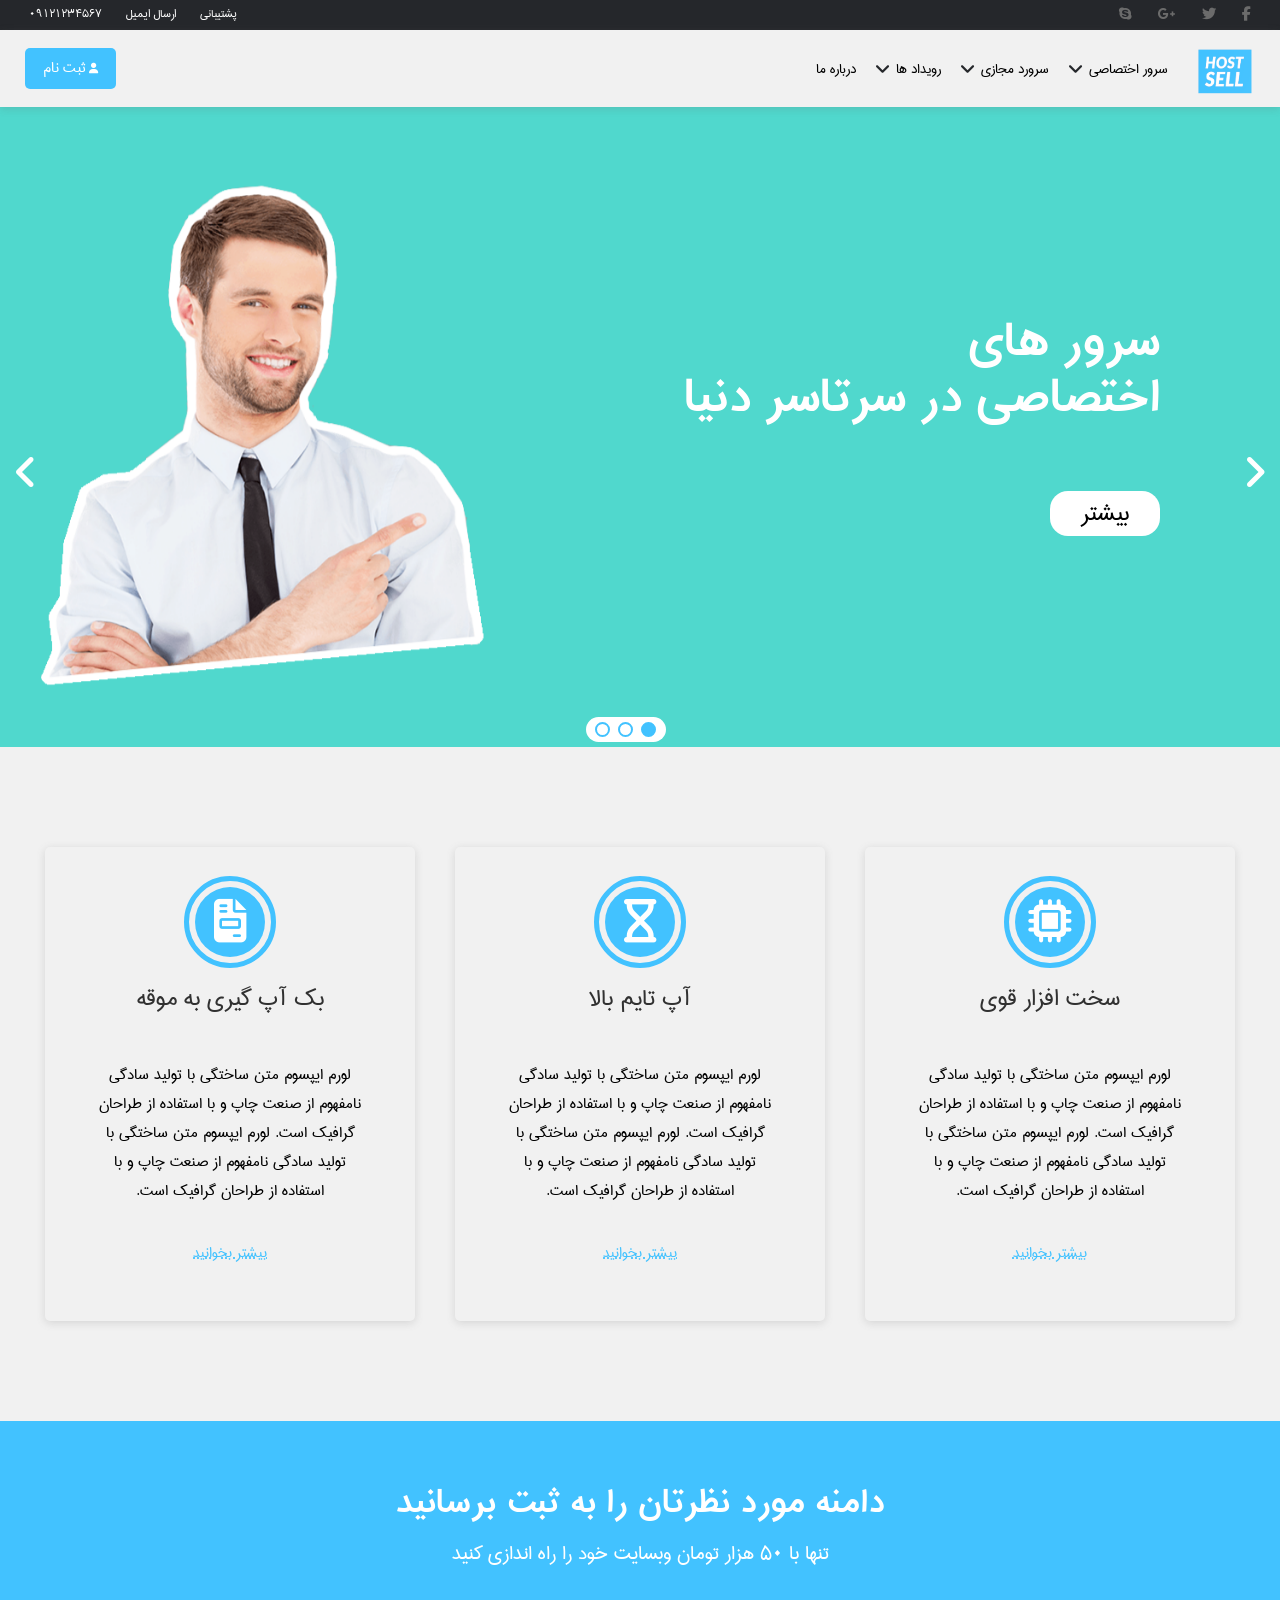
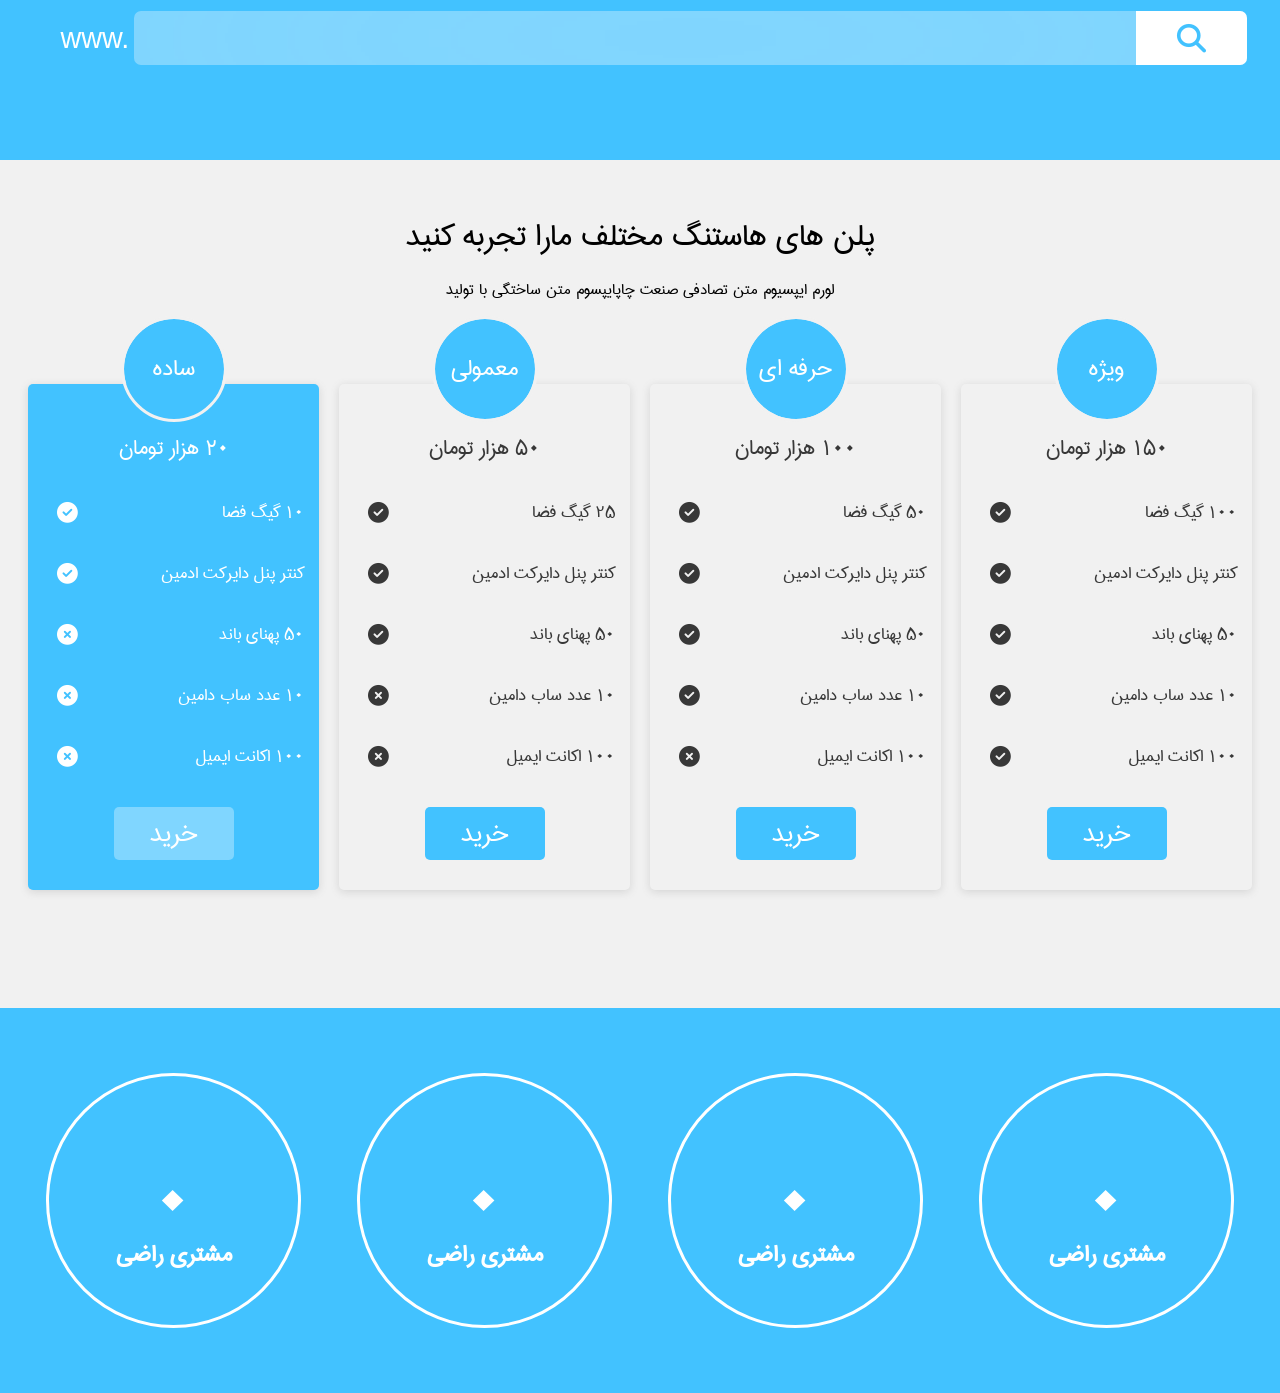
==== index.htm @ b718063c "circles" ====
<!DOCTYPE html>
<html lang="en">
  <head>
    <meta charset="UTF-8" />
    <meta http-equiv="X-UA-Compatible" content="IE=edge" />
    <meta name="viewport" content="width=device-width, initial-scale=1.0" />
    <title>Host sell</title>
    <link rel="stylesheet" href="styles/styles.css" />
    <link rel="stylesheet" href="styles/responsive.css" />
    <link
      rel="stylesheet"
      href="https://cdnjs.cloudflare.com/ajax/libs/font-awesome/6.1.1/css/all.min.css"
      integrity="sha512-KfkfwYDsLkIlwQp6LFnl8zNdLGxu9YAA1QvwINks4PhcElQSvqcyVLLD9aMhXd13uQjoXtEKNosOWaZqXgel0g=="
      crossorigin="anonymous"
      referrerpolicy="no-referrer"
    />
  </head>
  <body>
    <header class="container-fluid header-styles">
      <div
        class="container-fluid social-nav-container dis-flex justify-centered"
      >
        <div class="container social-content dis-flex">
          <ul class="social-media-content dis-flex">
            <li>
              <a class="social-icons" href="#"
                ><i class="fa-brands fa-facebook-f"></i
              ></a>
            </li>
            <li>
              <a class="social-icons" href="#"
                ><i class="fa-brands fa-twitter"></i
              ></a>
            </li>
            <li>
              <a class="social-icons" href="#"
                ><i class="fa-brands fa-google-plus-g"></i
              ></a>
            </li>
            <li>
              <a class="social-icons" href="#"
                ><i class="fa-brands fa-skype"></i
              ></a>
            </li>
          </ul>
          <ul class="additional-links dis-flex">
            <li class="addi-links align-centered">
              <a class="padd-left-right-12" href="#">پشتیبانی</a>
            </li>
            <li class="addi-links align-centered">
              <a class="padd-left-right-12" href="#">ارسال ایمیل</a>
            </li>
            <li class="addi-links align-centered">
              <a class="padd-left-right-12" href="#">09121234567</a>
            </li>
          </ul>
        </div>
      </div>
      <nav
        class="container-fluid navigation-container dis-flex justify-centered"
      >
        <div class="container nav-container padd-left-right-18 dis-flex">
          <div class="logo-menu-container dis-flex">
            <div class="logo-contaier">
              <a class="logo-link" href="index.htm">
                <img class="logo" src="images/Logo.png" alt="Host sell logo" />
              </a>
            </div>
            <ul class="navigation-list dis-flex">
              <li class="nav-item padd-left-right-20 down-arrow">سرور اختصاصی
                <div class="nav-submenu showUp">
                  <div class="sub-nav-menu dis-flex padd-left-right-18 padd-top-bottom-5 ">
                    <ul class="sub-list dis-flex">
                      <li class="padd-top-bottom-10">
                        <a class="sub-link" href="#">
                          <h4 class="padd-top-bottom-5 iran-flag">سرور اختصاصی ایران</h4>
                          <p class="padd-top-bottom-5">لورم ایپسوم متن ساختگی با تولید </p>
                        </a>
                      </li>
                      <li class="padd-top-bottom-10">
                        <a class="sub-link" href="#">
                          <h4 class="padd-top-bottom-5 canada-flag">سرور اختصاصی کانادا</h4>
                          <p class="padd-top-bottom-5">لورم ایپسوم متن ساختگی با تولید </p>
                        </a>
                      </li>
                    </ul>
                    <ul class="sub-list dis-flex">
                      <li class="padd-top-bottom-10">
                        <a class="sub-link" href="#">
                          <h4 class="padd-top-bottom-5 usa-flag">سرور اختصاصی آمریکا</h4>
                          <p class="padd-top-bottom-5">لورم ایپسوم متن ساختگی با تولید </p>
                        </a>
                      </li>
                      <li class="padd-top-bottom-10">
                        <a class="sub-link" href="#">
                          <h4 class="padd-top-bottom-5 manage-server">مدیریت سرور</h4>
                          <p class="padd-top-bottom-5">لورم ایپسوم متن ساختگی با تولید </p>
                        </a>
                      </li>
                    </ul>
                    <ul class="sub-list dis-flex">
                      <li class="padd-top-bottom-10">
                        <a class="sub-link" href="#">
                          <h4 class="padd-top-bottom-5 france-flag">سرور اختصاصی فرانسه</h4>
                          <p class="padd-top-bottom-5">لورم ایپسوم متن ساختگی با تولید </p>
                        </a>
                      </li>
                      <li class="padd-top-bottom-10">
                        <a class="sub-link" href="#">
                          <h4 class="padd-top-bottom-5 germany-flag">سرور اختصاصی آلمان</h4>
                          <p class="padd-top-bottom-5">لورم ایپسوم متن ساختگی با تولید </p>
                        </a>
                      </li>
                    </ul>
                  </div>
                </div>
              </li>
              <li class="nav-item padd-left-right-20 down-arrow">سرورد مجازی
                              <div class="nav-submenu showUp">
                  <div class="sub-nav-menu dis-flex padd-left-right-18 padd-top-bottom-5 ">
                    <ul class="sub-list dis-flex">
                      <li class="padd-top-bottom-10">
                        <a class="sub-link" href="#">
                          <h4 class="padd-top-bottom-5 iran-flag">سرور مجازی ایران</h4>
                          <p class="padd-top-bottom-5">لورم ایپسوم متن ساختگی با تولید </p>
                        </a>
                      </li>
                    </ul>
                    <ul class="sub-list dis-flex">
                      <li class="padd-top-bottom-10">
                        <a class="sub-link" href="#">
                          <h4 class="padd-top-bottom-5 europe-flag">سرور مجازی اروپا</h4>
                          <p class="padd-top-bottom-5">لورم ایپسوم متن ساختگی با تولید </p>
                        </a>
                      </li>
                    </ul>
                    <ul class="sub-list dis-flex">
                      <li class="padd-top-bottom-10">
                        <a class="sub-link" href="#">
                          <h4 class="padd-top-bottom-5 usa-flag">سرور مجازی آمریکا</h4>
                          <p class="padd-top-bottom-5">لورم ایپسوم متن ساختگی با تولید </p>
                        </a>
                      </li>
                    </ul>
                  </div>
                
              </li>
              <li class="nav-item padd-left-right-20 down-arrow">رویداد ها
                              <div class="nav-submenu showUp">
                                <div class="sub-nav-menu dis-flex padd-left-right-18 padd-top-bottom-5 ">
                                  <ul class="sub-list dis-flex">
                                    <li class="padd-top-bottom-10">
                                      <a class="sub-link" href="#">
                                        <h4 class="padd-top-bottom-5 price-off">  تخفیفات فصلی</h4>
                                        <p class="padd-top-bottom-5">لورم ایپسوم متن ساختگی با تولید </p>
                                      </a>
                                    </li>
                                  </ul>
                                  <ul class="sub-list dis-flex">
                                    <li class="padd-top-bottom-10">
                                      <a class="sub-link" href="#">
                                        <h4 class="padd-top-bottom-5 winners">برندگان جشنواره  </h4>
                                        <p class="padd-top-bottom-5">لورم ایپسوم متن ساختگی با تولید </p>
                                      </a>
                                    </li>
                                  </ul>
                                  <ul class="sub-list dis-flex">
                                    <li class="padd-top-bottom-10">
                                      <a class="sub-link" href="#">
                                        <h4 class="padd-top-bottom-5 class">کلاس آموزشی</h4>
                                        <p class="padd-top-bottom-5">لورم ایپسوم متن ساختگی با تولید </p>
                                      </a>
                                    </li>
                                  </ul>
                                </div>
                
              </li>
              <li class="nav-item padd-left-right-20">درباره ما
                
              </li>
            </ul>
          </div>
          <div
            class="button-contaienr dis-flex align-centered padd-left-right-7"
          >
            <button
              class="nav-buttons sign-in padd-left-right-18"
              type="button"
            >
              ثبت نام
            </button>
            <button class="nav-buttons off-canvas-button" type="button">
              <span class="h-bar"></span>
              <span class="h-bar"></span>
              <span class="h-bar"></span>
            </button>
          </div>
        </div>
      </nav>
    </header>
    <div class="off-canvas">
      <div class="off-canvas-menu padd-top-bottom-7">
        <ul class="dis-flex padd-top-bottom-30">
          <li
            class="off-canvas-item off-item-hover margin-top-bottom-5 padd-top-bottom-5"
          >
            <p class="sub-title plus">سرور اختصاصی</p>
            <ul class="off-pages-sub">
              <li class="sub-menu-item">
                <a class="padd-top-bottom-7 padd-left-right-3" href="#"
                  >سرور اختصاصی ایران</a
                >
              </li>
              <li class="sub-menu-item">
                <a class="padd-top-bottom-7 padd-left-right-3" href="#"
                  >سرور اختصاصی آمریکا
                </a>
              </li>
              <li class="sub-menu-item">
                <a class="padd-top-bottom-7 padd-left-right-3" href="#"
                  >سرور اختصاصی آلمان
                </a>
              </li>
              <li class="sub-menu-item">
                <a class="padd-top-bottom-7 padd-left-right-3" href="#"
                  >سرور اختصاصی کانادا
                </a>
              </li>
            </ul>
          </li>
          <li
            class="off-canvas-item off-item-hover margin-top-bottom-5 padd-top-bottom-5"
          >
            <p class="sub-title plus">سرور مجازی</p>
            <ul class="off-pages-sub">
              <li class="sub-menu-item">
                <a class="padd-top-bottom-7 padd-left-right-3" href="#">
                  سرور مجازی اروپا</a
                >
              </li>
              <li class="sub-menu-item">
                <a class="padd-top-bottom-7 padd-left-right-3" href="#"
                  >خرید فضای ذخیره سازی</a
                >
              </li>
            </ul>
          </li>
          <li
            class="off-canvas-item off-item-hover margin-top-bottom-5 padd-top-bottom-5"
          >
            <p class="sub-title plus">ثبت دامنه</p>
            <ul class="off-pages-sub">
              <li class="sub-menu-item">
                <a class="padd-top-bottom-7 padd-left-right-3" href="#"
                  >ثبت دامنه عمومی</a
                >
              </li>
              <li class="sub-menu-item">
                <a class="padd-top-bottom-7 padd-left-right-3" href="#">
                  ثبت دامنه ایرانی</a
                >
              </li>
              <li class="sub-menu-item">
                <a class="padd-top-bottom-7 padd-left-right-3" href="#">
                  رزو دامنه</a
                >
              </li>
            </ul>
          </li>
          <li
            class="off-canvas-item off-item-hover margin-top-bottom-5 padd-top-bottom-5"
          >
            <a class="off-link" href="#"> ارتبااط باما </a>
          </li>
        </ul>
        <ul class="off-canvas-social dis-flex justify-centered padd-top-bottom-5 margin-top-bottom-5">
          <li class="icon-item"> 
            <a class="social-icons-off" href="#"
              ><i class="fa-brands fa-facebook-f"></i
            ></a>
          </li>
          <li class="icon-item"> 
            <a class="social-icons-off" href="#"
              ><i class="fa-brands fa-twitter"></i
            ></a>
          </li>
          <li class="icon-item"> 
            <a class="social-icons-off" href="#"
              ><i class="fa-brands fa-google-plus-g"></i
            ></a>
          </li>
          <li class="icon-item"> 
            <a class="social-icons-off" href="#"
              ><i class="fa-brands fa-skype"></i
            ></a>
          </li>
      </div>
    </div>
    <div class="slider-section container-fluid">
      <div class="slider-container dis-flex">
        <div class="slide dis-flex justify-centered">
          <div class="slide-content dis-flex">
            <div class="text-button xs-width-col-12 sm-width-col-6 md-width-col-12 lg-width-col-7 xl-width-col-7">
              <p>
                <span class="break-span">سرور های</span>
                <span class="break-span">اختصاصی در سرتاسر دنیا</span>
              </p>
              <button class="slider-read-more" type="button">
                بیشتر
              </button>
            </div>
            <div class="image-container image-one image-one xs-width-col-12 sm-width-col-6 md-width-col-12 lg-width-col-5 xl-width-col-5 no-translate"></div>
          </div>
        </div>
        <div class="slide dis-flex justify-centered">
          <div class="slide-content dis-flex">
            <div class="text-button xs-width-col-12 sm-width-col-6 md-width-col-12 lg-width-col-7 xl-width-col-7">
              <p>
                <span class="break-span">پشتیبانی </span>
                <span class="break-span">   شبانه روزی تمامی مشتریبان</span>
              </p>
              <button class="slider-read-more" type="button">
                بیشتر
              </button>
            </div>
            <div class="image-container image-two xs-width-col-12 sm-width-col-6 md-width-col-12 lg-width-col-5 xl-width-col-5 no-translate"></div>
          </div>
        </div>
        <div class="slide dis-flex justify-centered">
          <div class="slide-content dis-flex">
            <div class="text-button xs-width-col-12 sm-width-col-6 md-width-col-12 lg-width-col-7 xl-width-col-7">
              <p>
                <span class="break-span"> تلفن گویا</span>
                <span class="break-span"> انتقادات و پیشنهادات  </span>
              </p>
              <button class="slider-read-more" type="button">
                بیشتر
              </button>
            </div>
            <div class="image-container image-three xs-width-col-12 sm-width-col-6 md-width-col-12 lg-width-col-5 xl-width-col-5 no-translate"></div>
          </div>
        </div>
      </div>
    </div>
    <div class="intro container-fluid dis-flex justify-centered">
      <button class="slider-button previous"></button>
      <div class="dots-container dis-flex">
        <div class="dots active-dot"></div>
        <div class="dots"></div>
        <div class="dots"></div>
      </div>
      <button class="slider-button next"></button>
      <div class="intro-content container padd-top-bottom-60 padd-left-right-18">
        <ul class="intro-list  dis-flex justify-centered padd-left-right-7">
          <li class="xs-width-col-12 sm-width-col-12 md-width-col-6 lg-width-col-4 xl-width-col-4 xxl-width-col-4 padd-left-right-20 padd-top-bottom-40 ">
           <div class="intro-content-inner padd-top-bottom-40 padd-left-right-30">
            <i class="fa-solid fa-microchip intro-icon"></i>
            <h4 class="intro-title padd-top-bottom-20">سخت افزار قوی</h4>
            <p class="intro-text padd-top-bottom-20 padd-left-right-18">لورم ایپسوم متن ساختگی با تولید سادگی نامفهوم از صنعت چاپ و با استفاده از طراحان گرافیک است.
              لورم ایپسوم متن ساختگی با تولید سادگی نامفهوم از صنعت چاپ و با استفاده از طراحان گرافیک است.</p>
           <a href="#" class="read-more-link padd-top-bottom-15">
            بیشتر بخوانید
           </a>
            </div>
          </li>
          <li class="xs-width-col-12 sm-width-col-12 md-width-col-6 lg-width-col-4 xl-width-col-4 xxl-width-col-4 padd-left-right-20 padd-top-bottom-40">
            <div class="intro-content-inner padd-top-bottom-40 padd-left-right-30">
              <i class="fa-solid fa-hourglass intro-icon"></i>
              <h4 class="intro-title padd-top-bottom-20">  آپ تایم بالا</h4>
              <p class="intro-text padd-top-bottom-20 padd-left-right-18">لورم ایپسوم متن ساختگی با تولید سادگی نامفهوم از صنعت چاپ و با استفاده از طراحان گرافیک است.
                لورم ایپسوم متن ساختگی با تولید سادگی نامفهوم از صنعت چاپ و با استفاده از طراحان گرافیک است.</p>
             <a href="#" class="read-more-link padd-top-bottom-15">
              بیشتر بخوانید
             </a>
              </div>
          </li>
          <li class="xs-width-col-12 sm-width-col-12 md-width-col-6 lg-width-col-4 xl-width-col-4 xxl-width-col-4 padd-left-right-20 padd-top-bottom-40 ">
            <div class="intro-content-inner padd-top-bottom-40 padd-left-right-30">
              <i class="fa-solid fa-file-invoice intro-icon"></i>
              <h4 class="intro-title padd-top-bottom-20">بک آپ گیری به موقه</h4>
              <p class="intro-text padd-top-bottom-20 padd-left-right-18">لورم ایپسوم متن ساختگی با تولید سادگی نامفهوم از صنعت چاپ و با استفاده از طراحان گرافیک است.
                لورم ایپسوم متن ساختگی با تولید سادگی نامفهوم از صنعت چاپ و با استفاده از طراحان گرافیک است.</p>
             <a href="#" class="read-more-link padd-top-bottom-15">
              بیشتر بخوانید
             </a>
              </div>
          </li>
        </ul>
      </div>
    </div>
    <div class="domain-name container-fluid padd-top-bottom-35 dis-flex justify-centered">
      <div class="container domain-name-container padd=padd-top-bottom-18 padd-left-right-15 dis-flex justify-centered">
        <h2 class="domain-title">دامنه مورد نظرتان را به ثبت برسانید</h2>
        <p class="domain-text padd-top-bottom-10">تنها با 50 هزار تومان وبسایت خود را راه اندازی کنید</p>
        <div class="input-container padd-top-bottom-15 padd-left-right-5 dis-flex padd-left-right-18 padd-top-bottom-30 dis-flex justify-centered">
          <span class="world-wide-web xs-width-col-2 sm-width-col-1 md-width-col-2 lg-width-col-1 xl-width-col-1" >www.</span> 
          <form class="input-and-button-container dis-flex xs-width-col-10 sm-width-col-11 xs-width-col-10 md-width-col-10 lg-width-col-11 xl-width-col-11" action="#" method="get">
            <input class="search-input padd-left-right-10" type="search"><button type="button" class="serach-button">&#xf002;</button>
          </form>
        </div>
        <div class="status-container padd-top-bottom-15 padd-left-right-15">
        <p class="domain-status ">وضعیت</p>
        </div>
      </div>
    </div>
    <div class="container-fluid padd-top-bottom-20 dis-flex justify-centered">
      <div class="container host-plan padd-left-right-18 padd-top-bottom-18">
        <h2 class="plan-title padd-left-right-5 padd-top-bottom-10">پلن های  هاستنگ مختلف مارا تجربه کنید</h2>
        <p class="plan-text">لورم ایپسیوم متن تصادفی صنعت چاپایپسوم متن ساختگی با تولید</p>
        <ul class="plan-list dis-flex padd-top-bottom-30 justify-centered">
          <li class="plan-item xs-width-col-12 sm-width-col-6 md-width-col-6 lg-width-col-3 xl-width-col-3 xxl-width-col-3 padd-left-right-10 padd-top-bottom-50">
            <div class="inner-plan padd-top-bottom-30 super-pro-plan plan-hover-state">
              <h5 class="plan-item-title padd-top-bottom-15">   150 هزار تومان</h5>
              <p class="plan-feature padd-top-bottom-15 padd-left-right-15 check-icon">100 گیگ فضا  </p>
              <p class="plan-feature padd-top-bottom-15 padd-left-right-15 check-icon">کنتر پنل دایرکت ادمین</p>
              <p class="plan-feature padd-top-bottom-15 padd-left-right-15 check-icon">50  پهنای باند  </p>
              <p class="plan-feature padd-top-bottom-15 padd-left-right-15 check-icon">10 عدد ساب دامین</p>
              <p class="plan-feature padd-top-bottom-15 padd-left-right-15 check-icon">100 اکانت ایمیل</p>
              <a href="javascript:void(0)" class="buy-link padd-top-bottom-3">
                خرید
              </a>
            </div></li>
          <li class="plan-item xs-width-col-12 sm-width-col-6 md-width-col-6 lg-width-col-3 xl-width-col-3 xxl-width-col-3 padd-left-right-10 padd-top-bottom-50">
            <div class="inner-plan padd-top-bottom-30 pro-plan plan-hover-state">
              <h5 class="plan-item-title padd-top-bottom-15">  100 هزار تومان</h5>
              <p class="plan-feature padd-top-bottom-15 padd-left-right-15 check-icon">50 گیگ فضا  </p>
              <p class="plan-feature padd-top-bottom-15 padd-left-right-15 check-icon">کنتر پنل دایرکت ادمین</p>
              <p class="plan-feature padd-top-bottom-15 padd-left-right-15 check-icon">50  پهنای باند  </p>
              <p class="plan-feature padd-top-bottom-15 padd-left-right-15 check-icon">10 عدد ساب دامین</p>
              <p class="plan-feature padd-top-bottom-15 padd-left-right-15 cross-icon">100 اکانت ایمیل</p>
              <a href="javascript:void(0)"  class="buy-link padd-top-bottom-3">
                خرید
              </a>
            </div></li>
          <li class="plan-item xs-width-col-12 sm-width-col-6 md-width-col-6 lg-width-col-3 xl-width-col-3 xxl-width-col-3 padd-left-right-10 padd-top-bottom-50">
            <div class="inner-plan padd-top-bottom-30 normal-plan plan-hover-state">
              <h5 class="plan-item-title padd-top-bottom-15"> 50 هزار تومان</h5>
              <p class="plan-feature padd-top-bottom-15 padd-left-right-15 check-icon">25 گیگ فضا  </p>
              <p class="plan-feature padd-top-bottom-15 padd-left-right-15 check-icon">کنتر پنل دایرکت ادمین</p>
              <p class="plan-feature padd-top-bottom-15 padd-left-right-15 check-icon">50  پهنای باند  </p>
              <p class="plan-feature padd-top-bottom-15 padd-left-right-15 cross-icon">10 عدد ساب دامین</p>
              <p class="plan-feature padd-top-bottom-15 padd-left-right-15 cross-icon">100 اکانت ایمیل</p>
              <a href="javascript:void(0)" class="buy-link padd-top-bottom-3">
                خرید
              </a>
            </div></li>
          <li class="plan-item xs-width-col-12 sm-width-col-6 md-width-col-6 lg-width-col-3 xl-width-col-3 xxl-width-col-3 padd-left-right-10 padd-top-bottom-50 ">
            <div class="inner-plan padd-top-bottom-30 simple-plan selected-plan">
              <h5 class="plan-item-title padd-top-bottom-15"> 20 هزار تومان</h5>
              <p class="plan-feature padd-top-bottom-15 padd-left-right-15 check-icon">10 گیگ فضا  </p>
              <p class="plan-feature padd-top-bottom-15 padd-left-right-15 check-icon">کنتر پنل دایرکت ادمین</p>
              <p class="plan-feature padd-top-bottom-15 padd-left-right-15 cross-icon">50  پهنای باند  </p>
              <p class="plan-feature padd-top-bottom-15 padd-left-right-15 cross-icon">10 عدد ساب دامین</p>
              <p class="plan-feature padd-top-bottom-15 padd-left-right-15 cross-icon">100 اکانت ایمیل</p>
              <a href="javascript:void(0)" class="buy-link padd-top-bottom-3">
                خرید
              </a>
            </div>
          </li>
        </ul>
      </div>
    </div>
    <div class="container-fluid resme-section dis-flex justify-centered padd-top-bottom-25">
      <div class="container resume-container padd-left-right-18">
        <ul class="resume-list dis-flex padd-top-bottom-30">
          <li class="xs-width-col-12 sm-width-col-6 md-width-col-6 lg-width-col-3 xl-width-col-3 xxl-width-col-3 dis-flex justify-centered padd-top-bottom-10">
            <div class="resume-item">
              <p class="item-number">0</p>
            </div>
          </li>
          <li class="xs-width-col-12 sm-width-col-6 md-width-col-6 lg-width-col-3 xl-width-col-3 xxl-width-col-3 dis-flex justify-centered padd-top-bottom-10">
            <div class="resume-item">
              <p class="item-number">0</p>
            </div>
          </li>
          <li class="xs-width-col-12 sm-width-col-6 md-width-col-6 lg-width-col-3 xl-width-col-3 xxl-width-col-3 dis-flex justify-centered padd-top-bottom-10">
            <div class="resume-item">
              <p class="item-number">0</p>
            
            </div>
          </li>
          <li class="xs-width-col-12 sm-width-col-6 md-width-col-6 lg-width-col-3 xl-width-col-3 xxl-width-col-3 dis-flex justify-centered padd-top-bottom-10">
            <div class="resume-item">
              <p class="item-number">0</p>
            </div>
          </li>
        </ul>
      </div>
    </div>
    <script src="scripts/app.js"></script>
  </body>
</html>
---- styles/styles.css ----
@font-face {
  font-family: "iran-sans";
  src: url(../fonts/Font_IRAN_Sans_Regular/IRANSans.eot?#iefix)
      format("embedded-opentype"),
    url(../fonts/Font_IRAN_Sans_Regular/IRANSans.eot)
      format("embedded-opentype"),
    url(../fonts/Font_IRAN_Sans_Regular/IRANSans.woff2) format("woff2"),
    url(../fonts/Font_IRAN_Sans_Regular/IRANSans.woff) format("woff"),
    url(../fonts/Font_IRAN_Sans_Regular/IRANSans.ttf) format("truetype"),
    url(../fonts/Font_IRAN_Sans_Regular/IRANSans.svg) format("svg");
  font-weight: normal;
  font-style: normal;
  font-display: swap;
}
@font-face {
  font-family: "iran-sans-bold";
  src: url(../fonts/Font_IRAN_Sans_Bold/IRANSans-Bold.eot?#iefix)
      format("embedded-opentype"),
    url(../fonts/Font_IRAN_Sans_Bold/IRANSans-Bold.eot)
      format("embedded-opentype"),
    url(../fonts/Font_IRAN_Sans_Bold/IRANSans-Bold.woff2) format("woff2"),
    url(../fonts/Font_IRAN_Sans_Bold/IRANSans-Bold.woff) format("woff"),
    url(../fonts/Font_IRAN_Sans_Bold/IRANSans-Bold.ttf) format("truetype"),
    url(../fonts/Font_IRAN_Sans_Bold/IRANSans-Bold.svg) format("svg");
  font-weight: bold;
  font-style: normal;
  font-display: swap;
}
@font-face {
  font-family: "B-yekan";
  src: url(../fonts/B_Yekan/BYekan.eot?#iefix) format("embedded-opentype"),
    url(../fonts/B_Yekan/BYekan.eot) format("embedded-opentype"),
    url(../fonts/B_Yekan/BYekan.woff2) format("woff2"),
    url(../fonts/B_Yekan/BYekan.woff) format("woff"),
    url(../fonts/B_Yekan/BYekan.ttf) format("truetype"),
    url(../fonts/B_Yekan/BYekan.svg) format("svg");
}
* {
  margin: 0px;
  padding: 0px;
  box-sizing: border-box;
  list-style-type: none;
  text-decoration: none;
  direction: rtl;
  font-family: "iran-sans", "B-yekan", "airal";
}
body {
  padding-top: 107px;
  overflow-x: hidden;
  background-color: #f1f1f1;
}
h1,
h2,
h3,
h4,
h5,
h6 {
  font-weight: normal;
}
/* A few styles that might be common in some elements */
.padd-top-bottom-3 {
  padding-top: 3px;
  padding-bottom: 3px;
}
.padd-top-bottom-5 {
  padding-top: 5px;
  padding-bottom: 5px;
}
.padd-top-bottom-7 {
  padding-top: 7px;
  padding-bottom: 7px;
}
.padd-top-bottom-10 {
  padding-top: 10px;
  padding-bottom: 10px;
}
.padd-top-bottom-12 {
  padding-top: 12px;
  padding-bottom: 12px;
}
.padd-top-bottom-15 {
  padding-top: 15px;
  padding-bottom: 15px;
}
.padd-top-bottom-18 {
  padding-top: 18px;
  padding-bottom: 18px;
}
.padd-top-bottom-20 {
  padding-top: 20px;
  padding-bottom: 20px;
}
.padd-top-bottom-23 {
  padding-top: 23px;
  padding-bottom: 23px;
}
.padd-top-bottom-25 {
  padding-top: 25px;
  padding-bottom: 25px;
}
.padd-top-bottom-27 {
  padding-top: 27px;
  padding-bottom: 27px;
}
.padd-top-bottom-30 {
  padding-top: 30px;
  padding-bottom: 30px;
}
.padd-top-bottom-35 {
  padding-top: 35px;
  padding-bottom: 35px;
}
.padd-top-bottom-40 {
  padding-top: 40px;
  padding-bottom: 40px;
}
.padd-top-bottom-45 {
  padding-top: 45px;
  padding-bottom: 45px;
}
.padd-top-bottom-50 {
  padding-top: 50px;
  padding-bottom: 50px;
}
.padd-top-bottom-55 {
  padding-top: 55px;
  padding-bottom: 55px;
}
.padd-top-bottom-60 {
  padding-top: 60px;
  padding-bottom: 60px;
}
.padd-left-right-3 {
  padding-left: 3px;
  padding-right: 3px;
}
.padd-left-right-5 {
  padding-left: 5px;
  padding-right: 5px;
}
.padd-left-right-7 {
  padding-left: 7px;
  padding-right: 7px;
}
.padd-left-right-10 {
  padding-left: 10px;
  padding-right: 10px;
}
.padd-left-right-12 {
  padding-left: 12px;
  padding-right: 12px;
}
.padd-left-right-15 {
  padding-left: 15px;
  padding-right: 15px;
}
.padd-left-right-18 {
  padding-left: 18px;
  padding-right: 18px;
}
.padd-left-right-20 {
  padding-left: 20px;
  padding-right: 20px;
}
.padd-left-right-23 {
  padding-left: 23px;
  padding-right: 23px;
}
.padd-left-right-25 {
  padding-left: 25px;
  padding-right: 25px;
}
.padd-left-right-27 {
  padding-left: 27px;
  padding-right: 27px;
}
.padd-left-right-30 {
  padding-left: 30px;
  padding-right: 30px;
}
.padd-left-right-35 {
  padding-left: 35px;
  padding-right: 35px;
}
.padd-left-right-40 {
  padding-left: 40px;
  padding-right: 40px;
}
.padd-left-right-45 {
  padding-left: 45px;
  padding-right: 45px;
}
.padd-left-right-50 {
  padding-left: 50px;
  padding-right: 50px;
}
.padd-left-right-55 {
  padding-left: 55px;
  padding-right: 55px;
}
.padd-left-right-60 {
  padding-left: 60px;
  padding-right: 60px;
}
.margin-top-bottom-3 {
  margin-top: 3px;
  margin-bottom: 3px;
}
.margin-top-bottom-5 {
  margin-top: 5px;
  margin-bottom: 5px;
}
.margin-top-bottom-7 {
  margin-top: 7px;
  margin-bottom: 7px;
}
.margin-top-bottom-10 {
  margin-top: 10px;
  margin-bottom: 10px;
}
.margin-top-bottom-12 {
  margin-top: 12px;
  margin-bottom: 12px;
}
.margin-top-bottom-15 {
  margin-top: 15px;
  margin-bottom: 15px;
}
.margin-top-bottom-18 {
  margin-top: 18px;
  margin-bottom: 18px;
}
.margin-top-bottom-20 {
  margin-top: 20px;
  margin-bottom: 20px;
}
.margin-top-bottom-23 {
  margin-top: 23px;
  margin-bottom: 23px;
}
.margin-top-bottom-25 {
  margin-top: 25px;
  margin-bottom: 25px;
}
.margin-top-bottom-27 {
  margin-top: 27px;
  margin-bottom: 27px;
}
.margin-top-bottom-30 {
  margin-top: 30px;
  margin-bottom: 30px;
}
.margin-left-right-3 {
  margin-left: 3px;
  margin-right: 3px;
}
.margin-left-right-5 {
  margin-left: 5px;
  margin-right: 5px;
}
.margin-left-right-7 {
  margin-left: 7px;
  margin-right: 7px;
}
.margin-left-right-10 {
  margin-left: 10px;
  margin-right: 10px;
}
.margin-left-right-12 {
  margin-left: 12px;
  margin-right: 12px;
}
.margin-left-right-15 {
  margin-left: 15px;
  margin-right: 15px;
}
.margin-left-right-18 {
  margin-left: 18px;
  margin-right: 18px;
}
.margin-left-right-20 {
  margin-left: 20px;
  margin-right: 20px;
}
.margin-left-right-23 {
  margin-left: 23px;
  margin-right: 23px;
}
.margin-left-right-25 {
  margin-left: 25px;
  margin-right: 25px;
}
.margin-left-right-27 {
  margin-left: 27px;
  margin-right: 27px;
}
.margin-left-right-30 {
  margin-left: 30px;
  margin-right: 30px;
}
.dis-flex {
  display: flex;
}
.justify-centered {
  justify-content: center;
}
.align-centered {
  align-items: center;
}

/*Individual styles  */
.header-styles {
  position: fixed;
  top: 0px;
  right: 0px;
  transition: all 0.3s;
  z-index: 1;
}
.social-nav-container {
  background: #25272b;
  height: 30px;
}
.social-content {
  width: inherit;
  height: 100%;
  justify-content: space-between;
  padding: 0px 16.5px;
}
.additional-links {
  color: #fff;
  height: 100%;
}
.addi-links {
  color: inherit;
  height: 100%;
}
.addi-links > a {
  display: flex;
  color: inherit;
  width: 100%;
  height: 100%;
  line-height: 28px;
  font-size: 0.9em;
  transition: all 0.3s;
}
.social-media-content {
  color: #6b6b6b;
  height: 100%;
}
.social-icons {
  display: inline-flex;
  height: 100%;
  color: inherit;
}
.social-icons > i {
  display: inline-block;
  width: 100%;
  height: 100%;
  padding: 0px 13px;
  line-height: 27px;
  font-size: 0.9em;
  transition: all 0.3s;
}
.navigation-container {
  background: #f1f1f1;
  height: 77px;
  transition: all 0.3s;
  box-shadow: rgba(99, 99, 99, 0.2) 0px 2px 8px 0px;
}
.nav-container {
  width: inherit;
  justify-content: space-between;
}
.logo-menu-container {
  height: 100%;
}
.logo-contaier {
  width: 74px;
  height: 100%;
}
.logo-link {
  width: 100%;
  height: 100%;
  display: block;
  text-decoration: none;
  color: inherit;
  border: none;
}
.logo {
  display: inline-block;
  width: 100%;
  height: 100%;
}
.navigation-list {
  height: 100%;
}
.nav-item {
  height: 100%;
  font-size: 1.09em;
  display: flex;
  align-items: center;
  transition: all 0.3s;
  position: relative;
  cursor: pointer;
}
.nav-item::before {
  font-family: "Font Awesome 5 Free";
  font-weight: bold;
  font-style: noraml;
  position: absolute;
  left: 0px;
  top: 0px;
  width: 12px;
  height: 100%;
  text-align: center;
  color: #25272b;
  font-size: 1em;
  display: flex;
  align-items: center;
  justify-content: center;
}
.down-arrow::before {
  content: "\f107";
}
.nav-item::after {
  content: "";
  position: absolute;
  bottom: 0px;
  right: 50%;
  width: 100%;
  height: 10%;
  color: inherit;
  z-index: 1;
  text-align: center;
  font-size: inherit;
  width: 0px;
  height: 2px;
  background-color: #42c2ff;
  transform: translateX(50%);
  transition: all 0.4s;
}
.button-contaienr {
  height: 100%;
}
.nav-buttons {
  border: none;
  height: 54%;
  font-size: 1.1.em;
  border-radius: 5px;
}
.sign-in {
  background-color: #42c2ff;
  color: #fff;
  width: 5.7rem;
  font-size: 1.1em;
  transition: 0.8s;
}
.sign-in::before {
  content: "\f007";
  font-family: "Font Awesome 5 Free";
  font-weight: bold;
  font-style: normal;
  font-size: 0.6em;
}
.off-canvas-button {
  background-color: transparent;
  width: 40px;
  margin: 0px 8px;
  border: 2px solid #42c2ff;
  transition: all 0.3s;
}
.h-bar {
  display: block;
  width: 80%;
  height: 3px;
  background-color: #42c2ff;
  flex-direction: column;
  justify-content: center;
  margin: 5px auto;
  transition: all 0.2s;
}
.off-canvas {
  position: fixed;
  top: 0px;
  right: 0px;
  width: 100vw;
  height: 100vh;
  background-color: #6b6b6b3a;
  display: none;
  z-index: 1;
}
.off-canvas-menu {
  width: 75%;
  max-width: 300px;
  height: 100%;
  background-color: #212529;
  transition: width 0.3s;
  transform: translateX(450px);
}
.move-in {
  animation: moveIn 0.3s ease 1 normal forwards;
}
.off-canvas-menu > ul {
  width: 100%;
  height: auto;
  flex-direction: column;
  padding-right: 20px;
}
.off-canvas-item {
  color: #fff;
  width: 100%;
  height: 2.3em;
  font-size: 1.5em;
  padding-right: 5px;
  overflow: hidden;
  transition: all 0.3s;
}
.off-canvas-item:nth-last-of-type(1) {
  width: 100%;
  height: 48px;
  border-top-right-radius: 15px;
  border-bottom-right-radius: 15px;
}
.sub-title {
  width: 100%;
  height: 3rem;
  font-size: 1em;
  border-top-right-radius: 15px;
  border-bottom-right-radius: 15px;
  line-height: 43px;
  position: relative;
  transition: all 0.3s;
  cursor: pointer;
}
.sub-title::after {
  font-family: "Font Awesome 5 Free";
  font-weight: bold;
  font-style: noraml;
  font-size: 15px;
  position: absolute;
  top: 0px;
  left: 0px;
  height: 100%;
  width: 30px;
  text-align: center;
  line-height: 43px;
}
.active-state {
  background-color: #f3f3f3;
  color: #25272b;
  transition: all 0.3s;
  padding-right: 20px;
}
.plus::after {
  content: "\f0fe";
}
.minus::after {
  content: "\f146";
}
.height-auto {
  height: auto;
}
.off-pages-sub {
  width: 100%;
  height: auto;
}
.rotated-bars:nth-of-type(1) {
  transform: rotate(129deg) translate(3px, -4px);
  transition: all 0.3s;
}
.rotated-bars:nth-of-type(2) {
  display: none;
}
.rotated-bars:nth-of-type(3) {
  transform: rotate(52deg) translate(-1px, -2px);
  transition: all 0.3s;
}
.sub-menu-item {
  width: 100%;
  height: 2em;
  color: #7c7c7c;
  border-top-right-radius: 15px;
  border-bottom-right-radius: 15px;
  transition: all 0.3s ease 0.1s;
  transform: translateX(450px);
}
.sub-in {
  transform: translateX(0px);
}
.sub-menu-item > a {
  display: inline-block;
  width: 100%;
  height: 100%;
  color: #fff;
  font-size: 0.8em;
  color: inherit;
  transition: all 0.3s;
}
.off-link {
  width: 100%;
  height: 100%;
  display: block;
  color: inherit;
  transition: all 0.3s;
}
.show {
  display: block;
}
.off-canvas-social {
  border-top: 0.4px solid #6d6d6d9f;
  padding-top: 25px;
  flex-direction: row !important;
  color: #7c7c7c;
  padding-right: 0px !important;
}
.icon-item {
  width: auto;
}
.social-icons-off {
  font-size: 0.8em;
}
.social-icons-off {
  display: inline-flex;
  height: 100%;
  color: inherit;
}
.social-icons-off > i {
  display: inline-block;
  width: 100%;
  height: 100%;
  padding: 0px 13px;
  line-height: 27px;
  font-size: 1.3em;
  transition: all 0.3s;
}
.nav-submenu {
  width: 100%;
  max-width: 1281px;
  height: auto;
  position: fixed;
  top: 107px;
  right: 50%;
  border-bottom-left-radius: 5px;
  border-bottom-right-radius: 5px;
  z-index: 3;
  background: #f1f1f1;
  transform: translate(50%, 25px);
  opacity: 0;
  display: none;
  box-shadow: rgba(99, 99, 99, 0.2) 0px 2px 8px 0px;
}
.nav-item:hover > .showUp {
  display: block;
  animation: opacityFull 0.3s ease 0.1s 1 normal forwards,
    moveUp 0.2s ease 0.1s 1 normal forwards;
}
.sub-nav-menu {
  width: 90%;
  height: auto;
  justify-content: space-between;
  margin: 0px auto;
}
.sub-list {
  width: 33.33%;
  height: auto;
  justify-content: space-around;
  align-items: center;
  flex-direction: column;
}
.sub-list > li {
  width: 100%;
  height: auto;
  color: #2c2c2c;
}
.sub-link {
  width: 100%;
  height: 100%;
  display: block;
  color: inherit;
  padding: 0px 20px;
  transition: 0.3s;
}

.sub-link > h4 {
  font-size: 1.2em;
  position: relative;
  padding-right: 1.7em;
  color: #42c2ff;
  font-family: "iran-sans-bold";
}
.sub-link > p {
  font-size: 0.8em;
  color: #5e5e5e;
  font-family: "B-yekan";
  padding-right: 0.9em;
}
.sub-link > h4::before {
  content: "";
  font-family: "Font Awesome 5 Free";
  font-weight: bold;
  font-style: noraml;
  position: absolute;
  top: 0px;
  right: 0px;
  width: 12%;
  height: 45px;
  display: flex;
  justify-content: center;
  padding-top: 12px;
  background-repeat: no-repeat;
  background-position: center center;
  background-size: contain;
}
.iran-flag::before {
  background-image: url(../images/iran.png);
}
.canada-flag::before {
  background-image: url(../images/canada.png);
}
.usa-flag::before {
  background-image: url(../images/united-states.png);
}
.france-flag::before {
  background-image: url(../images/france.png);
}
.germany-flag::before {
  background-image: url(../images/germany.png);
}
.europe-flag::before {
  background-image: url(../images/european-union.png);
}
h4.manage-server::before {
  content: "\f1de";
}
h4.price-off::before {
  content: "\f4c0";
  font-weight: bold;
  font-style: normal;
  padding-top: 0px;
}
h4.winners::before {
  content: "\f091";
  font-weight: bold;
  font-style: normal;
  padding-top: 10px;
}
h4.class::before {
  content: "\f51c";
  font-weight: bold;
  font-style: normal;
  padding-top: 10px;
}
.slider-section {
  display: flex;
  overflow: hidden;
  position: relative;
}
.slider-container {
  width: 300vw;
  height: 100%;
  transition: all 0.3s;
}
.slide {
  height: 100%;
  width: 100vw;
  background-size: 100% 100%;
  background-position: center center;
  background-repeat: no-repeat;
}

.slide:nth-of-type(1) {
  background-color: #50d8cd;
}
.slide:nth-of-type(2) {
  background-color: #ff6d60;
}
.slide:nth-of-type(3) {
  background-color: #95a5a6;
}
.slide-content {
  width: 100%;
  max-width: 2000px;
  height: 100%;
}
.image-one {
  background: url(../images/man.png) no-repeat left center;
  background-size: contain;
  transform: translateX(-400vw);
}

.image-two {
  background: url(../images/operator.png) no-repeat left center;
  background-size: contain;
  transform: translateX(-400vw);
}
.image-three {
  background: url(../images/phone.png) no-repeat left center;
  background-size: contain;
  transform: translateX(-400vw);
}
.text-button {
  display: flex;
  flex-direction: column;
  justify-content: space-around;
}
.break-span {
  display: block;
  color: #fff;
  font-size: 3.5em;
  font-weight: bold;
  font-family: "iran-sans-bold";
}
.slider-read-more {
  border: none;
  width: 110px;
  height: 45px;
  font-size: 1.8em;
  border-radius: 18px;
  background-color: #fff;
  transition: 0.2s;
}
.no-translate {
  animation: translateNone 0.4s ease 0.2s 1 normal forwards;
}
.slider-button {
  width: 50px;
  height: 50px;
  border: none;
  background-color: transparent;
  position: absolute;
  transition: 0.3s;
  border-radius: 5px;
}
.slider-button::before {
  content: "";
  font-family: "Font Awesome 5 Free";
  font-weight: bold;
  font-style: normal;
  text-align: center;
  line-height: 50px;
  font-size: 3em;
  color: #fff;
}
.previous {
  right: 5px;
}
.next {
  left: 5px;
}
.previous::before {
  content: "\f105";
}
.next::before {
  content: "\f104";
}
.dots-container {
  width: 80px;
  height: 25px;
  position: absolute;
  top: -30px;
  right: 50%;
  background-color: #fff;
  border-radius: 20px;
  justify-content: space-around;
  align-items: center;
  padding: 0px 5px;
}
.dots {
  width: 15px;
  height: 15px;
  border-radius: 100%;
  border: 2px solid #42c2ff;
  outline-offset: 2px;
  transition: 0.3s;
}
.active-dot {
  background-color: #42c2ff;
}
.intro {
  height: auto;
  position: relative;
}
.intro-content {
  width: inherit;
  height: auto;
}
.intro-list {
  width: 100%;
  height: auto;
  flex-wrap: wrap;
}
.intro-content-inner {
  width: 100%;
  height: 100%;
  text-align: center;
  box-shadow: rgba(99, 99, 99, 0.2) 0px 2px 8px 0px;
  border-radius: 5px;
  cursor: pointer;
}
.intro-icon {
  width: 70px;
  height: 70px;
  border-radius: 100px;
  background-color: #42c2ff;
  display: inline-block;
  color: #fff;
  font-size: 2.7em;
  padding-top: 12px;
  transition: all 0.3s;
  outline: 5px solid #42c2ff;
  outline-offset: 6px;
}
.intro-text {
  font-size: 1.2em;
}
.intro-title {
  font-size: 1.8em;
  color: #313131;
}
.read-more-link {
  color: #42c2ff;
  display: inline-block;
  text-decoration: underline;
  text-decoration-style: dotted;
  font-size: 1.1em;
  transition: all 0.3s;
}
.domain-name {
  height: auto;
  background-color: #42c2ff;
  transition: all 0.3s;
}
.domain-name-container {
  width: inherit;
  flex-direction: column;
  transition: all 0.3s;
}
.domain-title {
  color: #fff;
  text-align: center;
  font-size: 2.5em;
  padding-top: 30px;
  font-weight: bolder;
  font-family: "iran-sans-bold";
}
.domain-text {
  color: #fff;
  text-align: center;
  font-size: 1.5em;
}
.input-container {
  width: 100%;
  height: auto;
  direction: ltr;
}
span.world-wide-web {
  font-size: 1.8em;
  display: inline-block;
  font-family: sans-serif;
  direction: inherit;
  text-align: right;
  line-height: 54px;
  padding-right: 5px;
  color: #fff;
}
.input-and-button-container {
  border-radius: 7px;
  background-color: #fcfcfc57;
  backdrop-filter: blur(200px);
  direction: inherit;
  overflow: hidden;
}
.input-and-button-container > input[type="search"] {
  width: 90%;
  height: 100%;
  border: none;
  background: transparent;
  direction: inherit;
  font-size: 1.8em;
  font-family: sans-serif;
}
.serach-button {
  width: 10%;
  height: 100%;
  border: none;
  background-color: white;
  color: #42c2ff;
  font-size: 1.8em;
  font-weight: bold;
  font-family: "Font Awesome 5 Free";
  position: relative;
}

.input-and-button-container > input[type="search"]:focus {
  border: none;
  outline: none;
}
.status-container {
  height: auto;
  transition: all 0.3s;
}
.domain-status {
  font-size: 2em;
  height: 0px;
  padding: 0px;
  overflow: hidden;
  font-family: "iran-sans-bold";
  font-weight: bolder;
  text-align: center;
  transition: all 0.5s;
  line-height: 70px;
  color: #fff;
  position: relative;
}
.domain-status::after {
  content: "";
  position: absolute;
  bottom: 0px;
  width: 400px;
  height: 2px;
  right: 50%;
  transform: translateX(50%);
  background-color: #fff;
}
.status-show {
  height: 100%;
}
.host-plan {
  width: inherit;
  height: auto;
}
.plan-title {
  text-align: center;
  font-size: 2.4em;
}
.plan-list {
  width: 100%;
  height: auto;
  flex-wrap: wrap;
}
.inner-plan {
  width: 100%;
  height: 100%;
  box-shadow: rgba(99, 99, 99, 0.2) 0px 2px 8px 0px;
  text-align: center;
  position: relative;
  border-radius: 5px;
  transition: all 0.3s;
}
.plan-item > div::before {
  content: "";
  text-align: center;
  line-height: 100px;
  font-size: 1.8em;
  position: absolute;
  width: 100px;
  height: 100px;
  border-radius: 100px;
  background-color: #42c2ff;
  outline: 3px solid #f1f1f1;
  outline-offset: 0px;
  top: -65px;
  right: 50%;
  transform: translateX(50%);
  color: #fff;
}
.simple-plan::before {
  content: " ساده" !important;
}
.normal-plan::before {
  content: " معمولی" !important;
}
.pro-plan::before {
  content: " حرفه ای" !important;
}
.super-pro-plan::before {
  content: "ویژه" !important;
}
.plan-text {
  text-align: center;
  font-size: 1.2em;
}
.plan-item-title {
  font-size: 1.6em;
  color: #383838;
}
.plan-feature {
  text-align: right;
  font-size: 1.3em;
  position: relative;
  color: #383838;
}
.inner-plan > p::after {
  content: "";
  font-family: "Font Awesome 5 Free";
  font-style: normal;
  font-weight: bold;
  color: inherit;
  width: 50px;
  height: 100%;
  line-height: 61px;
  position: absolute;
  top: 0px;
  left: 0px;
}
p.check-icon::after {
  content: "\f058";
}
p.cross-icon::after {
  content: "\f057";
}
.buy-link {
  display: inline-block;
  width: 120px;
  background-color: #42c2ff;
  font-size: 2em;
  color: #fff;
  border-radius: 5px;
  margin-top: 20px;
}
.selected-plan {
  background: #42c2ff;
  color: #fff;
}
.selected-plan::before {
  outline: 3px solid #f1f1f1;
  outline-offset: 0px;
}
.selected-plan > h5 {
  color: #ffff;
}
.selected-plan > p {
  color: #ffff;
}
.selected-plan > a {
  color: #fff;
  background: rgba(255, 255, 255, 0.325);
}
.resme-section {
  background-color: #42c2ff;
}
.resume-container {
  width: inherit;
}
.resume-list {
  width: 100%;
  height: auto;
  flex-wrap: wrap;
}
.resume-item {
  border: 3px solid #fff;
  width: 255px;
  height: 255px;
  border-radius: 100%;
  color: #fff;
  text-align: center;
  font-size: 6em;
  position: relative;
}
.item-number {
  text-align: center;
  padding-top: 55px;
}
.resume-item::before {
  content: "مشتری راضی";
  position: absolute;
  right: 50%;
  bottom: 50px;
  transform: translateX(50%);
  color: inherit;
  font-size: 28px !important;
  font-weight: bold;
}

/* Hover styles */
.addi-links > a:hover {
  color: #42c2ff;
}
.social-icons-off > i:hover {
  color: #fff;
}
.nav-item:hover::after {
  width: 100%;
}
.sign-in:hover {
  outline: 2px dashed #42c2ff;
  outline-offset: 2px;
}
.off-canvas-button:hover {
  background-color: #42c2ff;
}
.off-canvas-button:hover > .h-bar {
  background-color: #fff;
}
.sub-menu-item:hover {
  color: #f3f3f3;
}
.sub-title:hover {
  background-color: #f3f3f3;
  color: #25272b;
  padding-right: 20px;
}
.off-canvas-item:nth-last-of-type(1):hover {
  background-color: #f3f3f3;
  color: #25272b;
  padding-right: 20px;
}
.sub-link:hover {
  opacity: 0.5;
}
.slider-read-more:hover {
  outline: 3px solid #fff;
  background-color: transparent;
  color: #fff;
}
.read-more-link:hover {
  text-decoration: none;
}
.plan-hover-state:hover {
  transform: translateY(-15px);
}
.previous:hover,
.next:hover {
  background-color: #38383885;
}
/* animations */
@keyframes moveIn {
  100% {
    transform: translateX(0px);
  }
}
@keyframes moveUp {
  100% {
    transform: translate(50%, 0px);
  }
}
@keyframes opacityFull {
  100% {
    opacity: 1;
  }
}
@keyframes translateNone {
  100% {
    transform: translate(0px, 0px);
  }
}
---- styles/responsive.css ----
@media all and (max-width: 556px) {
  .xs-width-col-1 {
    width: 8.33%;
  }
  .xs-width-col-2 {
    width: 16.66%;
  }
  .xs-width-col-3 {
    width: 25%;
  }
  .xs-width-col-4 {
    width: 33.33%;
  }
  .xs-width-col-5 {
    width: 41.66%;
  }
  .xs-width-col-6 {
    width: 50%;
  }
  .xs-width-col-7 {
    width: 58.33%;
  }
  .xs-width-col-8 {
    width: 66.66%;
  }
  .xs-width-col-9 {
    width: 75%;
  }
  .xs-width-col-10 {
    width: 80.33%;
  }
  .xs-width-col-11 {
    width: 91.66%;
  }
  .xs-width-col-12 {
    width: 100%;
  }
  .social-nav-container {
    display: none;
  }
  .navigation-list {
    display: none;
  }
  .slider-section {
    height: 38rem;
  }
  .break-span {
    font-size: 2em;
  }
  .slide-content {
    flex-direction: column-reverse;
  }
  .text-button {
    height: 35%;
    padding: 5px 25px;
  }
  .image-container {
    height: 65%;
  }
  .image-container {
    background-position: center center;
  }
  .image-one {
    background-position: center center;
  }
  .image-two {
    background-position: center center;
  }
  .image-three {
    background-position: left center;
  }
  .slider-button {
    top: -255px;
  }
  .dots-container {
    right: 40%;
  }
  .previous {
    right: 1px;
  }
  .next {
    left: 1px;
  }
  .social-nav-container {
    display: none !important;
  }
  span.world-wide-web {
    font-size: 1.3em;
  }
  .input-and-button-container > input[type="search"] {
    font-size: 1.3em;
    width: 85%;
  }
  .serach-button {
    width: 15%;
    font-size: 1.5em;
  }
  .domain-title {
    font-size: 1.7em;
  }
  .domain-text {
    font-size: 1em;
  }
  .domain-status {
    font-size: 1.5em;
  }
  .plan-title {
    font-size: 1.5em;
  }
  .domain-status::after {
    width: 250px;
  }
  .plan-text {
    font-size: 0.8em;
  }
}
@media all and (min-width: 556px) {
  .sm-width-col-1 {
    width: 8.33%;
  }
  .sm-width-col-2 {
    width: 16.66%;
  }
  .sm-width-col-3 {
    width: 25%;
  }
  .sm-width-col-4 {
    width: 33.33%;
  }
  .sm-width-col-5 {
    width: 41.66%;
  }
  .sm-width-col-6 {
    width: 50%;
  }
  .sm-width-col-7 {
    width: 58.33%;
  }
  .sm-width-col-8 {
    width: 66.66%;
  }
  .sm-width-col-9 {
    width: 75%;
  }
  .sm-width-col-10 {
    width: 80.33%;
  }
  .sm-width-col-11 {
    width: 91.66%;
  }
  .sm-width-col-12 {
    width: 100%;
  }
  .social-nav-container {
    display: none;
  }
  .navigation-list {
    display: none;
  }
  .off-canvas-button {
    display: block;
  }

  .sub-link > h4 {
    font-size: 1.1em;
  }
  .slider-section {
    height: 23rem;
  }
  .break-span {
    font-size: 1.8em;
  }
  .slide-content {
    flex-direction: row;
  }
  .text-button {
    height: 100%;
    padding: 80px 25px;
  }
  .image-container {
    height: 100%;
  }
  .image-container {
    background-position: center center;
  }
  .image-one {
    background-position: center center;
  }
  .image-two {
    background-position: center center;
  }
  .image-three {
    background-position: center center;
  }
  .dots-container {
    right: 44%;
  }
  .slider-button {
    top: -195px;
  }
  .slider-button::before {
    font-size: 2.5em;
  }
  .previous {
    right: 1px;
  }
  .next {
    left: 1px;
  }
}
@media all and (min-width: 768px) {
  .md-width-col-1 {
    width: 8.33%;
  }
  .md-width-col-2 {
    width: 16.66%;
  }
  .md-width-col-3 {
    width: 25%;
  }
  .md-width-col-4 {
    width: 33.33%;
  }
  .md-width-col-5 {
    width: 41.66%;
  }
  .md-width-col-6 {
    width: 50%;
  }
  .md-width-col-7 {
    width: 58.33%;
  }
  .md-width-col-8 {
    width: 66.66%;
  }
  .md-width-col-9 {
    width: 75%;
  }
  .md-width-col-10 {
    width: 80.33%;
  }
  .md-width-col-11 {
    width: 91.66%;
  }
  .md-width-col-12 {
    width: 100%;
  }
  .social-nav-container {
    display: flex;
  }
  .navigation-list {
    display: flex;
  }
  .off-canvas-button {
    display: none;
  }
  .sub-link > h4 {
    font-size: 1.1em;
  }
  .slider-section {
    height: 40rem;
  }
  .man-image {
    width: auto;
  }
  .slide-content {
    flex-direction: column-reverse;
  }
  .text-button {
    height: 30%;
  }
  .image-container {
    height: 70%;
  }
  .image-container {
    background-position: center center;
  }
  .break-span {
    font-size: 2.8em;
  }
  .slide-content {
    flex-direction: column-reverse;
  }
  .text-button {
    height: 37%;
    padding: 0px 90px;
  }
  .image-container {
    height: 63%;
  }
  .image-one {
    background-position: center center;
  }
  .image-two {
    background-position: center center;
  }
  .image-three {
    background-position: center center;
    background-size: contain;
  }
  .image-container {
    background-position: center center;
  }
  .dots-container {
    right: 43%;
  }
  .slider-button {
    top: -300px;
  }
  .slider-button::before {
    font-size: 3em;
  }
}
@media all and (min-width: 992px) {
  .lg-width-col-1 {
    width: 8.33%;
  }
  .lg-width-col-2 {
    width: 16.66%;
  }
  .lg-width-col-3 {
    width: 25%;
  }
  .lg-width-col-4 {
    width: 33.33%;
  }
  .lg-width-col-5 {
    width: 41.66%;
  }
  .lg-width-col-6 {
    width: 50%;
  }
  .lg-width-col-7 {
    width: 58.33%;
  }
  .lg-width-col-8 {
    width: 66.66%;
  }
  .lg-width-col-9 {
    width: 75%;
  }
  .lg-width-col-10 {
    width: 80.33%;
  }
  .lg-width-col-11 {
    width: 91.66%;
  }
  .lg-width-col-12 {
    width: 100%;
  }
  .off-canvas-button {
    display: none;
  }
  .sub-link > h4 {
    font-size: 1.8em;
  }
  .slider-section {
    height: 45rem;
  }
  .man-image {
    width: auto;
  }
  .slide-content {
    flex-direction: row;
  }
  .text-button {
    padding: 180px 140px;
    height: 100%;
  }
  .image-container {
    height: 100%;
  }
  .image-container {
    background-position: center center;
  }
  .break-span {
    font-size: 3em;
  }
  .text-button {
    padding: 180px 120px 180px 0px;
    height: 100%;
  }
  .dots-container {
    right: 48%;
  }
  .image-one {
    background-position: center center;
  }
  .image-two {
    background-position: center center;
  }
  .image-three {
    background-position: center center;
  }
}
@media all and (min-width: 1200px) {
  .xl-width-col-1 {
    width: 8.33%;
  }
  .xl-width-col-2 {
    width: 16.66%;
  }
  .xl-width-col-3 {
    width: 25%;
  }
  .xl-width-col-4 {
    width: 33.33%;
  }
  .xl-width-col-5 {
    width: 41.66%;
  }
  .xl-width-col-6 {
    width: 50%;
  }
  .xl-width-col-7 {
    width: 58.33%;
  }
  .xl-width-col-8 {
    width: 66.66%;
  }
  .xl-width-col-9 {
    width: 75%;
  }
  .xl-width-col-10 {
    width: 80.33%;
  }
  .xl-width-col-11 {
    width: 91.66%;
  }
  .xl-width-col-12 {
    width: 100%;
  }
  .slider-section {
    height: 40rem;
  }
  .break-span {
    font-size: 3.5em;
  }
  .text-button {
    padding: 180px 120px 180px 0px;
    height: 100%;
  }
  .image-one {
    background-position: center center;
  }
  .image-two {
    background-position: center center;
  }
  .image-three {
    background-position: center center;
  }
}
@media all and (min-width: 1400px) {
  .xxl-width-col-1 {
    width: 8.33%;
  }
  .xxl-width-col-2 {
    width: 16.66%;
  }
  .xxl-width-col-3 {
    width: 25%;
  }
  .xxl-width-col-4 {
    width: 33.33%;
  }
  .xxl-width-col-5 {
    width: 41.66%;
  }
  .xxl-width-col-6 {
    width: 50%;
  }
  .xxl-width-col-7 {
    width: 58.33%;
  }
  .xxl-width-col-8 {
    width: 66.66%;
  }
  .xxl-width-col-9 {
    width: 75%;
  }
  .xxl-width-col-10 {
    width: 80.33%;
  }
  .xxl-width-col-11 {
    width: 91.66%;
  }
  .xxl-width-col-12 {
    width: 100%;
  }
  .break-span {
    font-size: 4em;
  }
  .text-button {
    padding: 180px 150px 180px 0px;
    height: 100%;
  }
  .image-two {
    background-position: center center;
  }
  .image-three {
    background-position: center center;
  }
}
.container {
  max-width: 1320px;
}
.container-fluid {
  width: 100%;
}
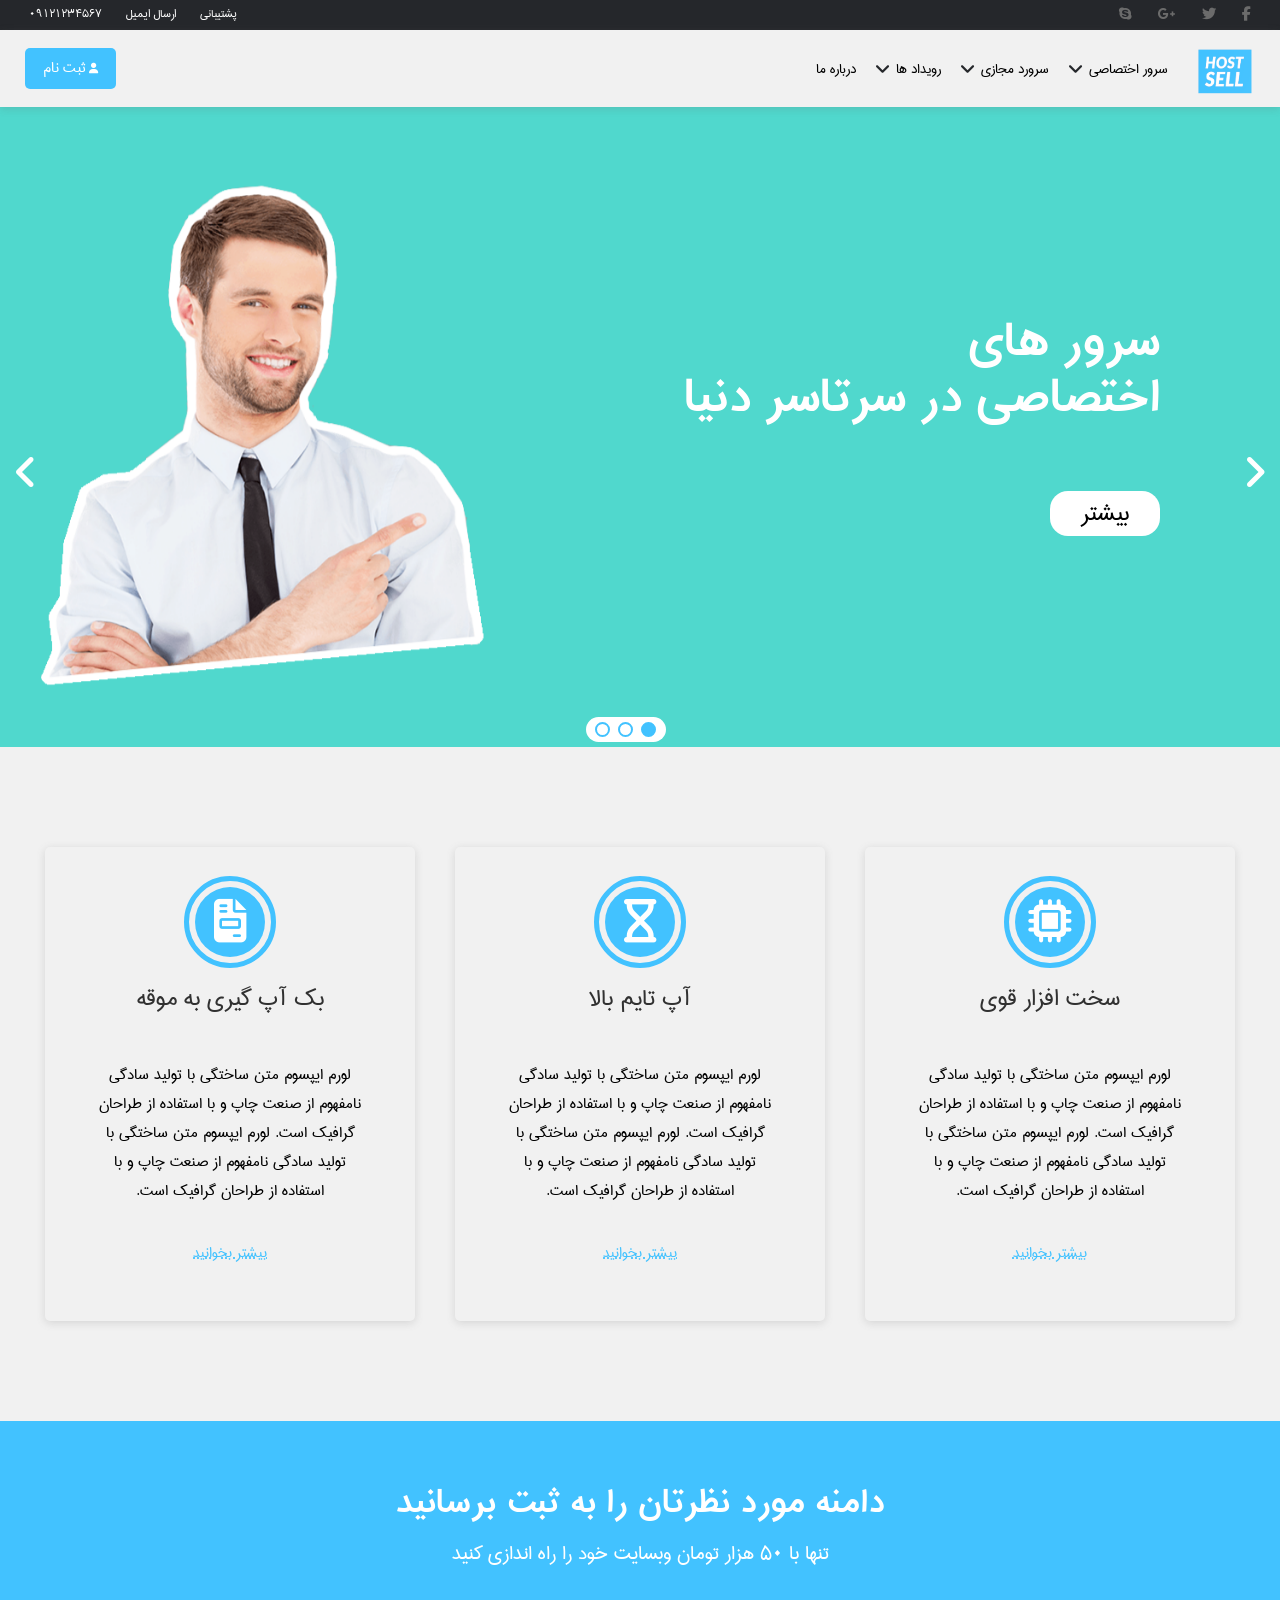
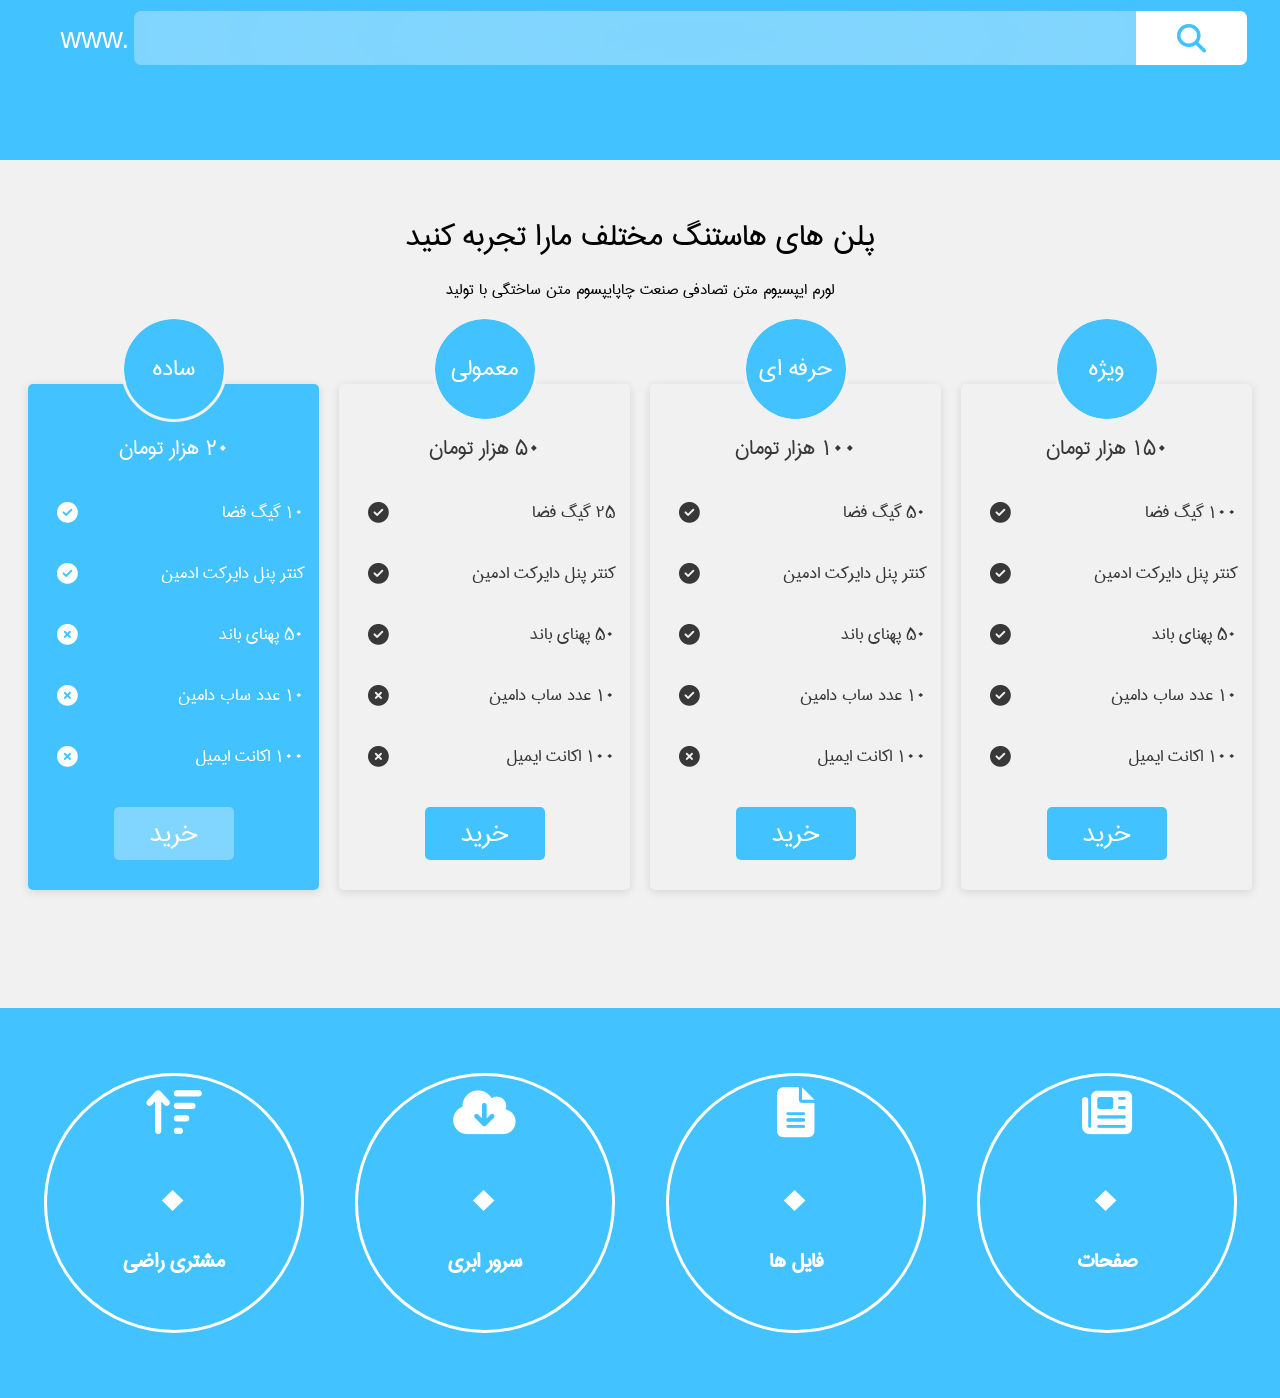
==== commit 0b1170cb: "layout of  resume setion is done" ====
--- a/index.htm
+++ b/index.htm
@@ -464,23 +464,23 @@
       <div class="container resume-container padd-left-right-18">
         <ul class="resume-list dis-flex padd-top-bottom-30">
           <li class="xs-width-col-12 sm-width-col-6 md-width-col-6 lg-width-col-3 xl-width-col-3 xxl-width-col-3 dis-flex justify-centered padd-top-bottom-10">
-            <div class="resume-item">
+            <div class="resume-item page">
               <p class="item-number">0</p>
             </div>
           </li>
           <li class="xs-width-col-12 sm-width-col-6 md-width-col-6 lg-width-col-3 xl-width-col-3 xxl-width-col-3 dis-flex justify-centered padd-top-bottom-10">
-            <div class="resume-item">
+            <div class="resume-item file">
               <p class="item-number">0</p>
             </div>
           </li>
           <li class="xs-width-col-12 sm-width-col-6 md-width-col-6 lg-width-col-3 xl-width-col-3 xxl-width-col-3 dis-flex justify-centered padd-top-bottom-10">
-            <div class="resume-item">
+            <div class="resume-item server">
               <p class="item-number">0</p>
             
             </div>
           </li>
           <li class="xs-width-col-12 sm-width-col-6 md-width-col-6 lg-width-col-3 xl-width-col-3 xxl-width-col-3 dis-flex justify-centered padd-top-bottom-10">
-            <div class="resume-item">
+            <div class="resume-item customer">
               <p class="item-number">0</p>
             </div>
           </li>
--- a/styles/styles.css
+++ b/styles/styles.css
@@ -1149,8 +1149,8 @@
 }
 .resume-item {
   border: 3px solid #fff;
-  width: 255px;
-  height: 255px;
+  width: 260px;
+  height: 260px;
   border-radius: 100%;
   color: #fff;
   text-align: center;
@@ -1161,14 +1161,47 @@
   text-align: center;
   padding-top: 55px;
 }
-.resume-item::before {
-  content: "مشتری راضی";
+div.resume-item::before {
   position: absolute;
   right: 50%;
   bottom: 50px;
   transform: translateX(50%);
   color: inherit;
-  font-size: 28px !important;
+  font-size: 25px !important;
+  font-weight: bold;
+}
+.customer::before {
+  content: "مشتری راضی";
+}
+.customer::after {
+  content: "\f161";
+}
+.server::before {
+  content: "سرور ابری";
+}
+.server::after {
+  content: "\f381";
+}
+.file::before {
+  content: "فایل  ها";
+}
+.file::after {
+  content: "\f15c";
+}
+.page::before {
+  content: "صفحات";
+}
+.page::after {
+  content: "\f1ea";
+}
+div.resume-item::after {
+  position: absolute;
+  font-family: "Font Awesome 5 Free";
+  right: 50%;
+  top: 10px;
+  transform: translateX(50%);
+  color: inherit;
+  font-size: 50px !important;
   font-weight: bold;
 }
 
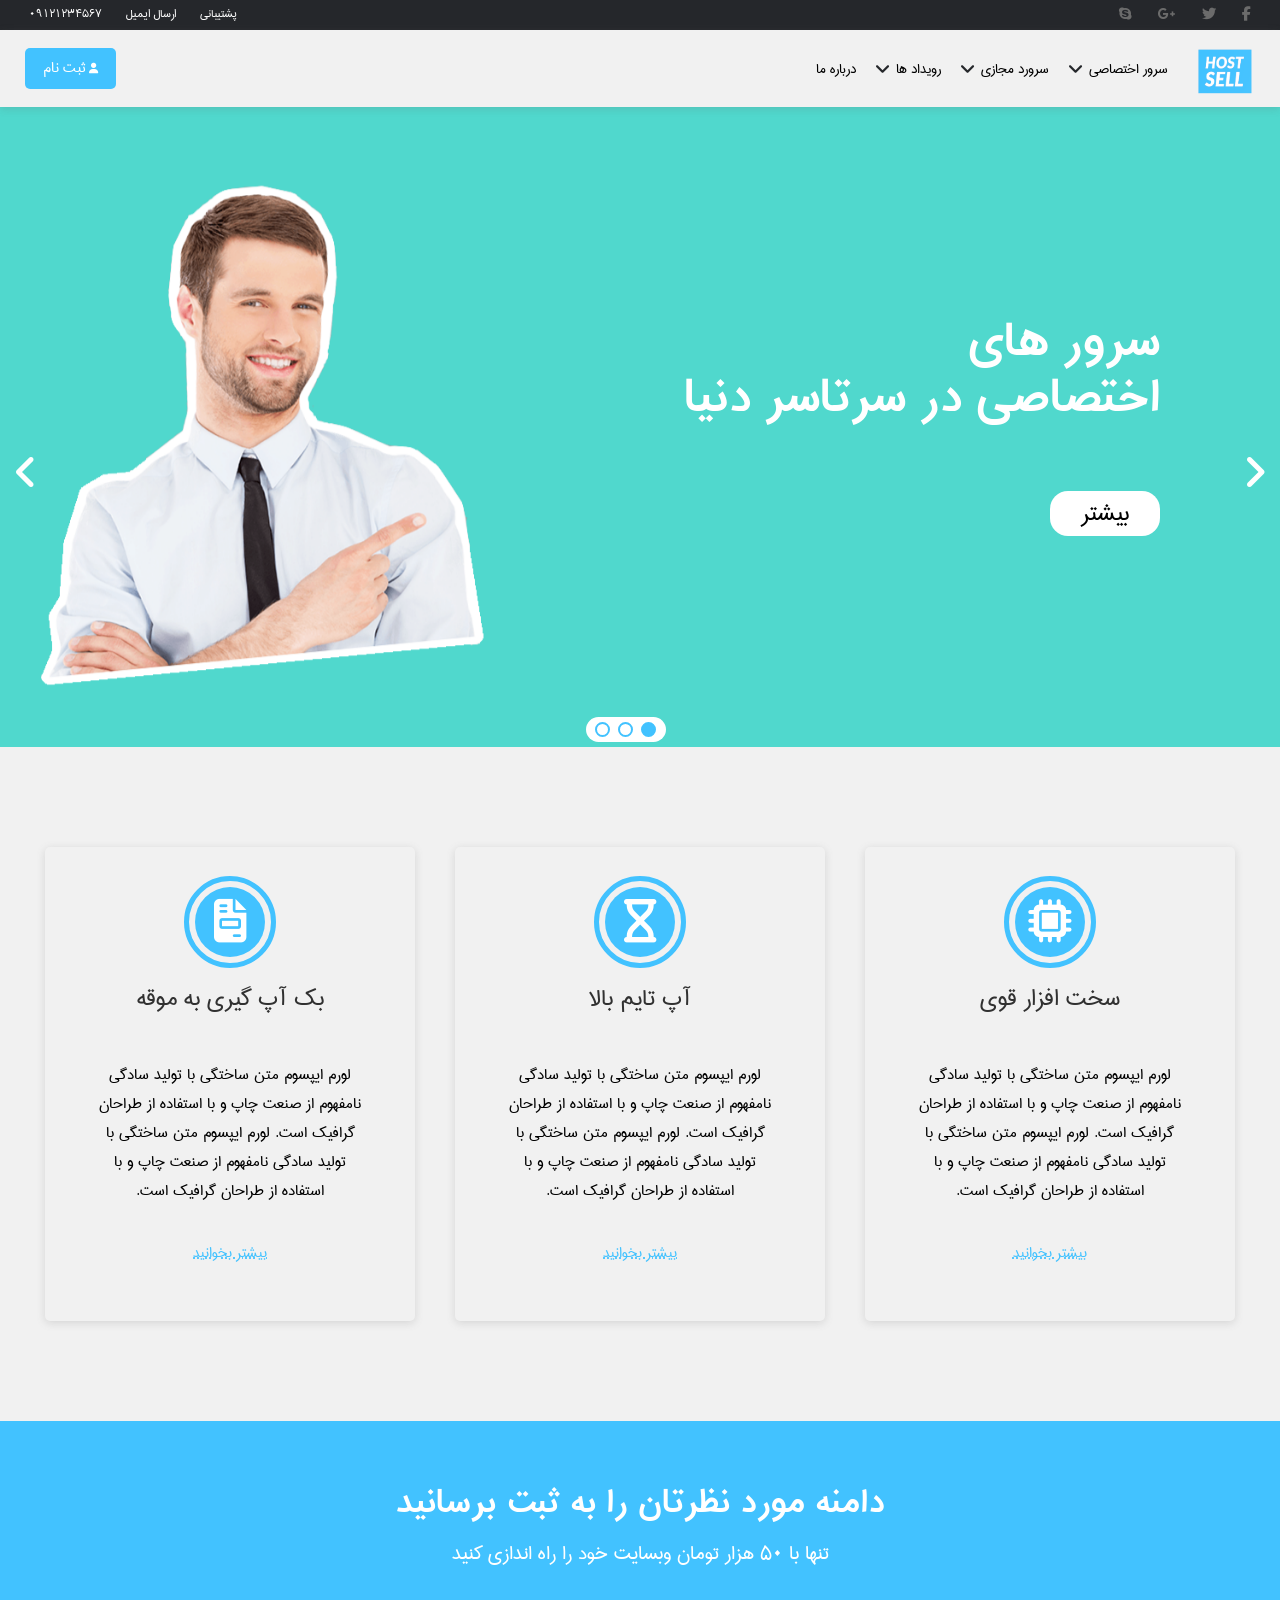
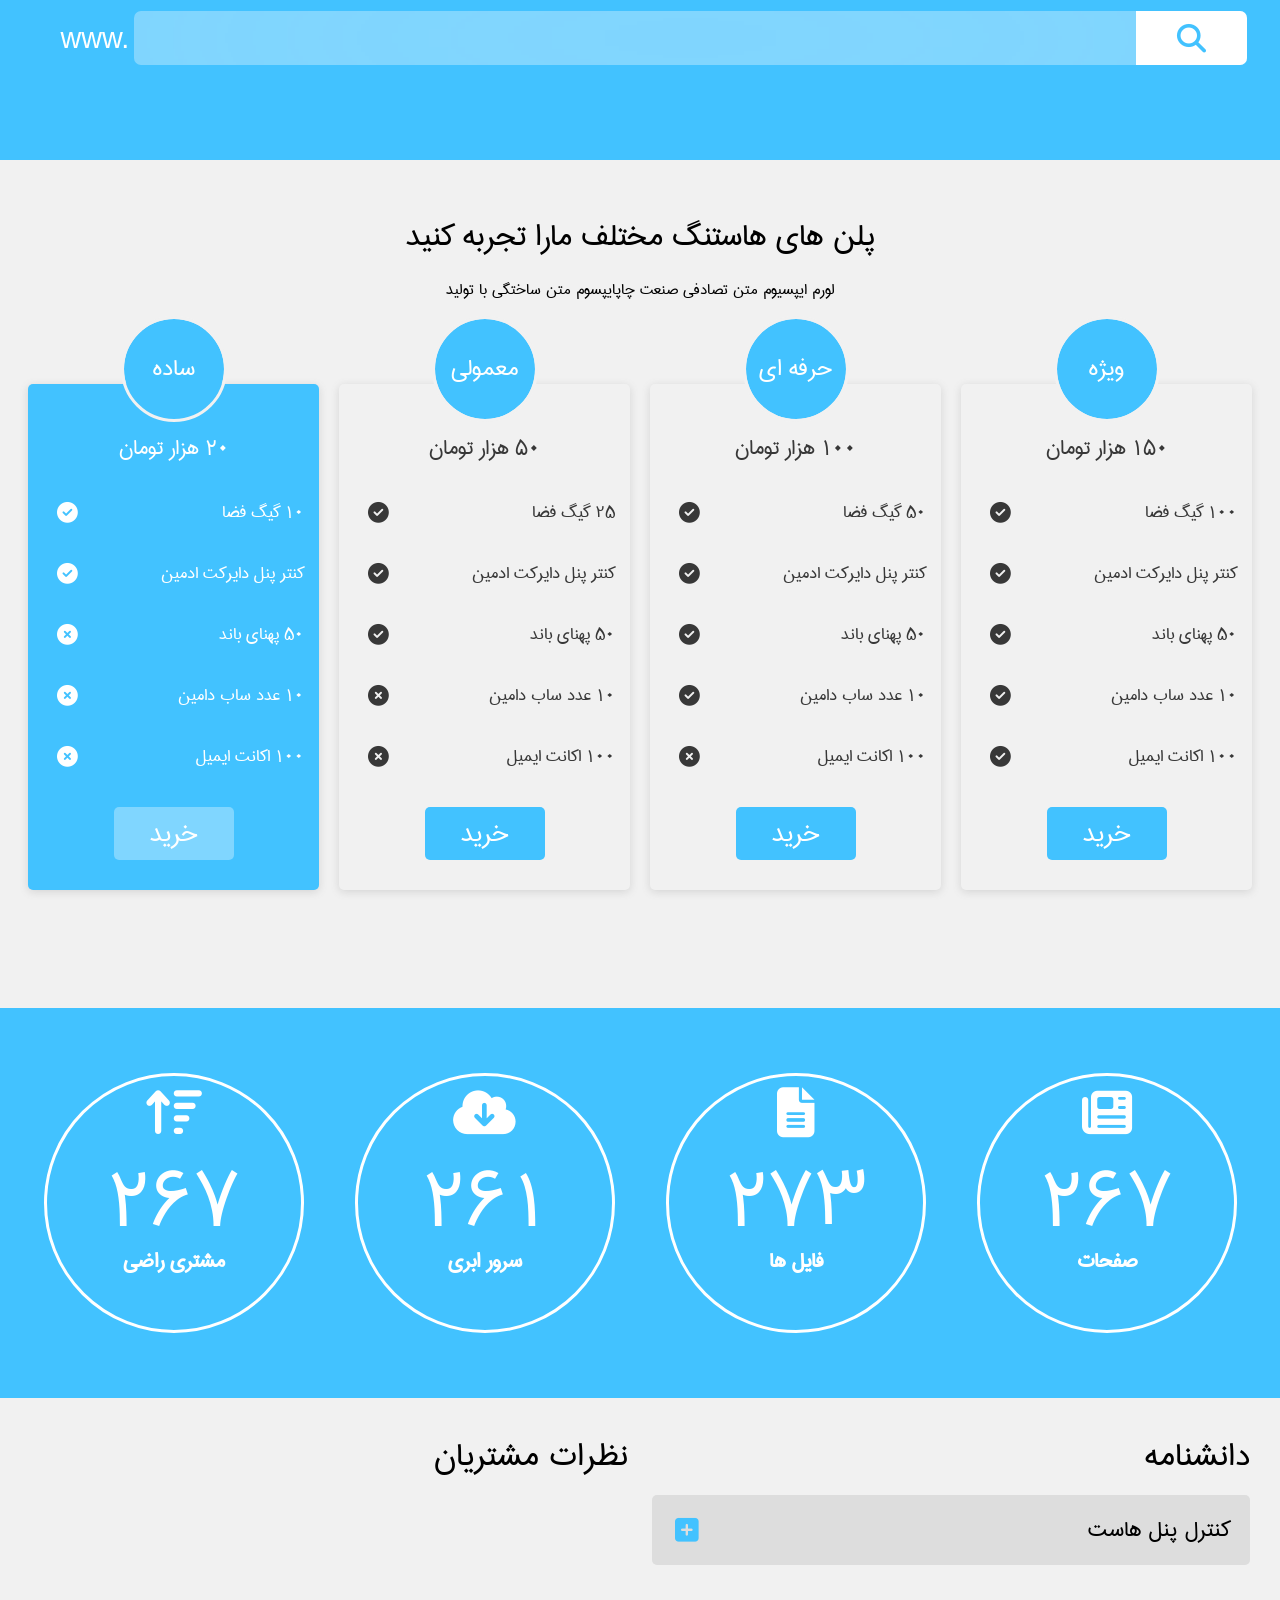
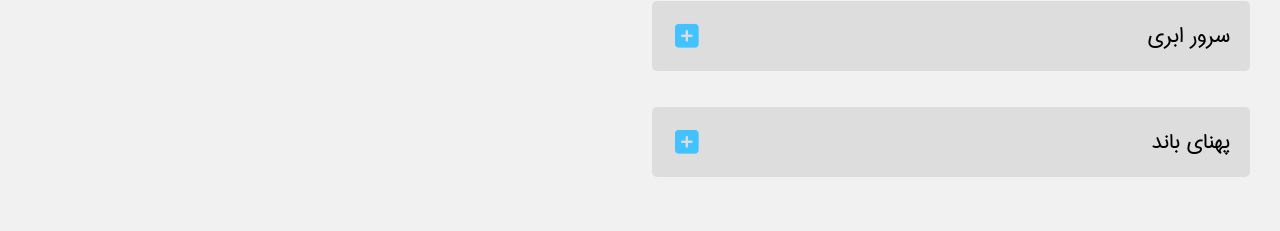
==== commit f0bfab44: "scripts of accordion menu is done" ====
--- a/index.htm
+++ b/index.htm
@@ -487,6 +487,34 @@
         </ul>
       </div>
     </div>
-    <script src="scripts/app.js"></script>
+    <div class="container-fluid dis-flex justify-centered padd-top-bottom-18">
+      <div class="container customer-section dis-flex padd-left-right-18">
+        <div class="customer-part padd-left-right-12 xs-width-col-12 sm-width-col-12 md-width-col-12 lg-width-col-6 xl-width-col-6 xxl-width-col-6">
+          <h5 class="padd-top-bottom-10">دانشنامه</h5>
+          <ul class="accordion">
+            <li class="accordion-item plus padd-top-bottom-15 padd-left-right-20 acc-hover">
+              کنترل پنل هاست
+            </li>
+            <p class="accordion-text margin-top-bottom-18 ">لورم ایپسوم متن ساختگی با تولید سادگی نامفهوم از صنعت چاپ و با استفاده از طراحان گرافیک است. چاپگرها و متون بلکه روزنامه و مجله در ستون و سطرآنچنان که لازم است و برای شرایط فعلی تکنولوژی مورد نیاز و کاربردهای متنوع</p>
+            <li class="accordion-item plus padd-top-bottom-15 padd-left-right-20 acc-hover">
+              سرور ابری
+            </li>
+            <p class="accordion-text margin-top-bottom-18 ">لورم ایپسوم متن ساختگی با تولید سادگی نامفهوم از صنعت چاپ و با استفاده از طراحان گرافیک است. چاپگرها و متون بلکه روزنامه و مجله در ستون و سطرآنچنان که لازم است و برای شرایط فعلی تکنولوژی مورد نیاز و کاربردهای متنوع</p>
+
+            <li class="accordion-item plus padd-top-bottom-15 padd-left-right-20 acc-hover">
+              پهنای باند
+            </li>
+            <p class="accordion-text margin-top-bottom-18 ">لورم ایپسوم متن ساختگی با تولید سادگی نامفهوم از صنعت چاپ و با استفاده از طراحان گرافیک است. چاپگرها و متون بلکه روزنامه و مجله در ستون و سطرآنچنان که لازم است و برای شرایط فعلی تکنولوژی مورد نیاز و کاربردهای متنوع</p>
+
+          </ul>
+        </div>
+        <div class="customer-part padd-left-right-12 xs-width-col-12 sm-width-col-12 md-width-col-12 lg-width-col-6 xl-width-col-6 xxl-width-col-6">
+      <h5 class="padd-top-bottom-10">نظرات مشتریان</h5>
+        </div>
+      </div>
+    </div>
+    <script src="scripts/app.js">
+
+    </script>
   </body>
 </html>
--- a/styles/styles.css
+++ b/styles/styles.css
@@ -1204,6 +1204,50 @@
   font-size: 50px !important;
   font-weight: bold;
 }
+.customer-section {
+  width: inherit;
+  height: auto;
+  flex-wrap: wrap;
+}
+.customer-part {
+  overflow: hidden;
+}
+.customer-part > h5 {
+  font-size: 2.5em;
+}
+.accordion-item {
+  width: 100%;
+  border-radius: 5px;
+  background-color: #dddddd;
+  font-size: 1.7em;
+  transition: all 0.3px;
+  position: relative;
+}
+li.accordion-item::after {
+  font-family: "Font Awesome 5 Free";
+  font-weight: bold;
+  font-style: noraml;
+  position: absolute;
+  left: 0px;
+  top: 0px;
+  width: 70px;
+  height: 100%;
+  text-align: center;
+  line-height: 70px;
+  color: #42c2ff;
+}
+
+.accordion-text {
+  font-size: 1.3em;
+  overflow: hidden;
+  height: 0px;
+  transition: all 0.3px;
+}
+.show-accordion {
+  border: 2px solid #dddddd;
+  height: auto;
+  padding: 15px 20px;
+}
 
 /* Hover styles */
 .addi-links > a:hover {
@@ -1255,6 +1299,9 @@
 .previous:hover,
 .next:hover {
   background-color: #38383885;
+}
+.acc-hover:hover {
+  background-color: #cfcfcf;
 }
 /* animations */
 @keyframes moveIn {
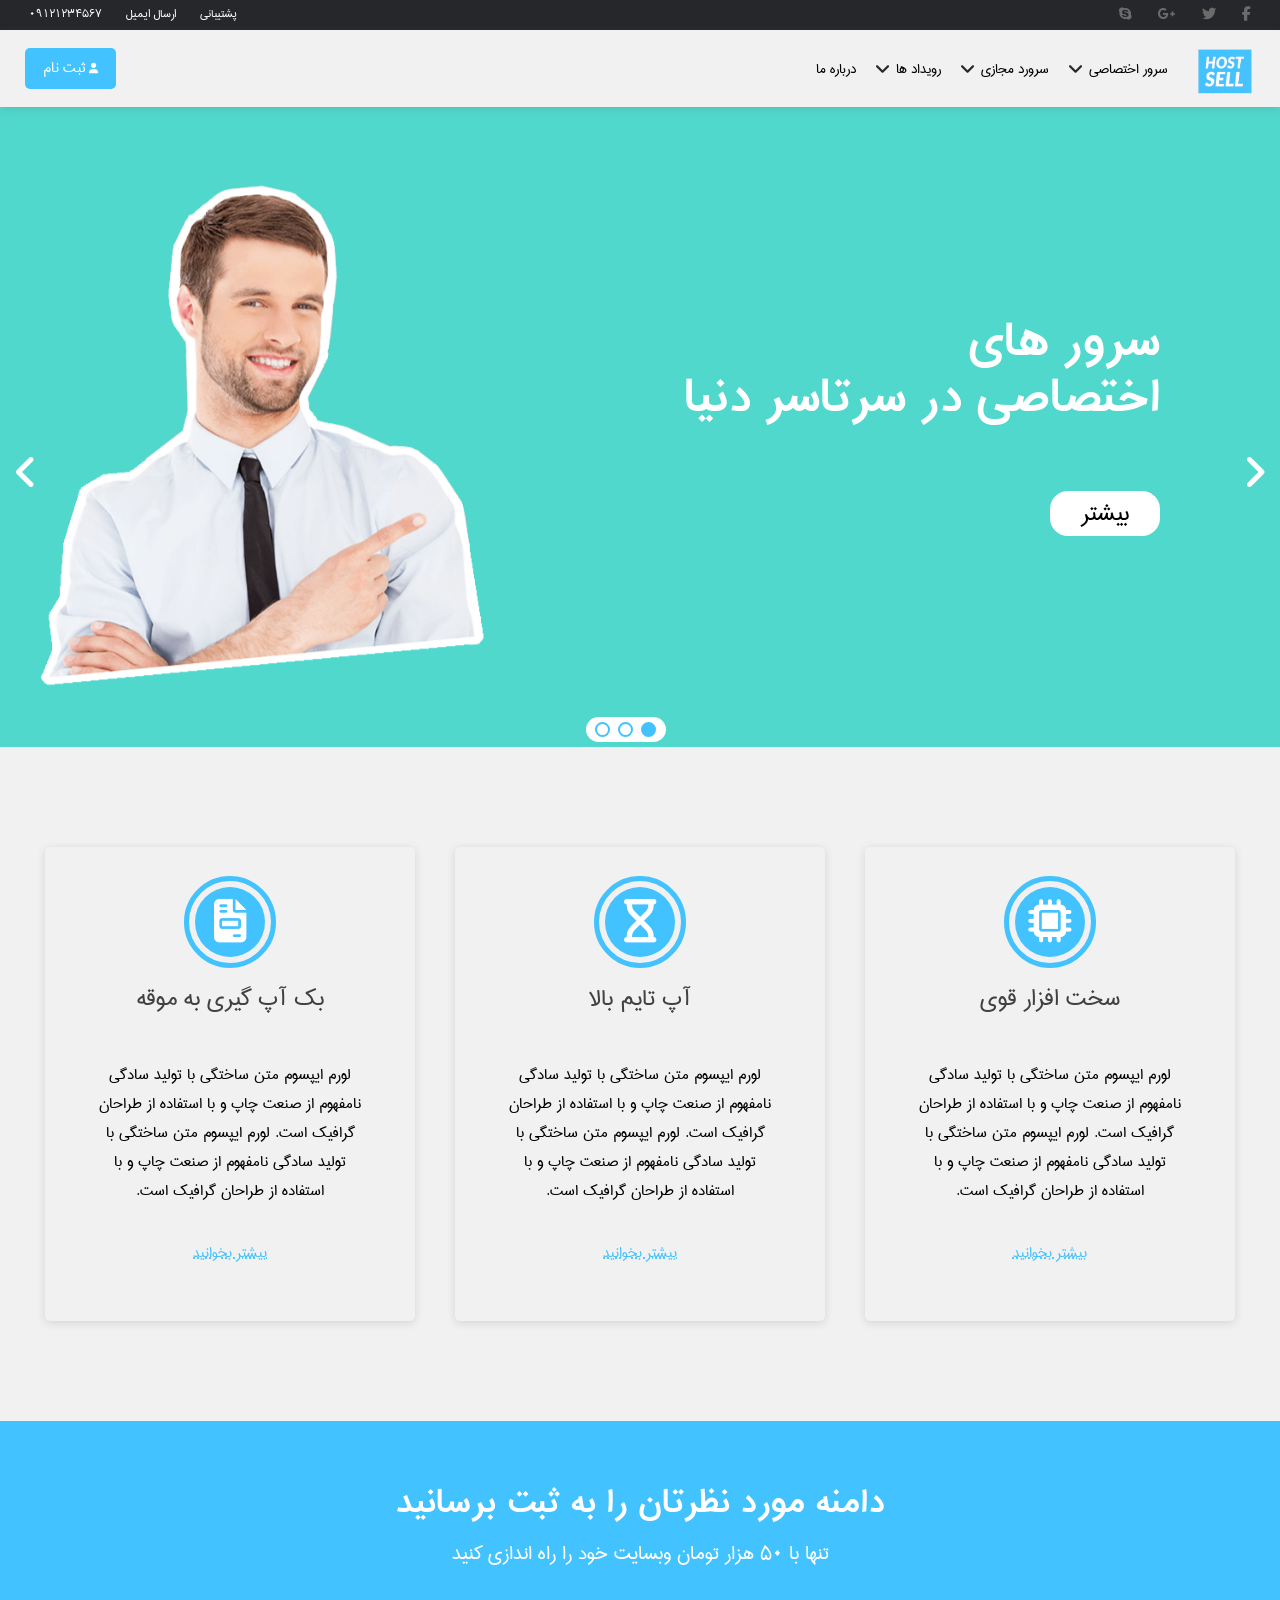
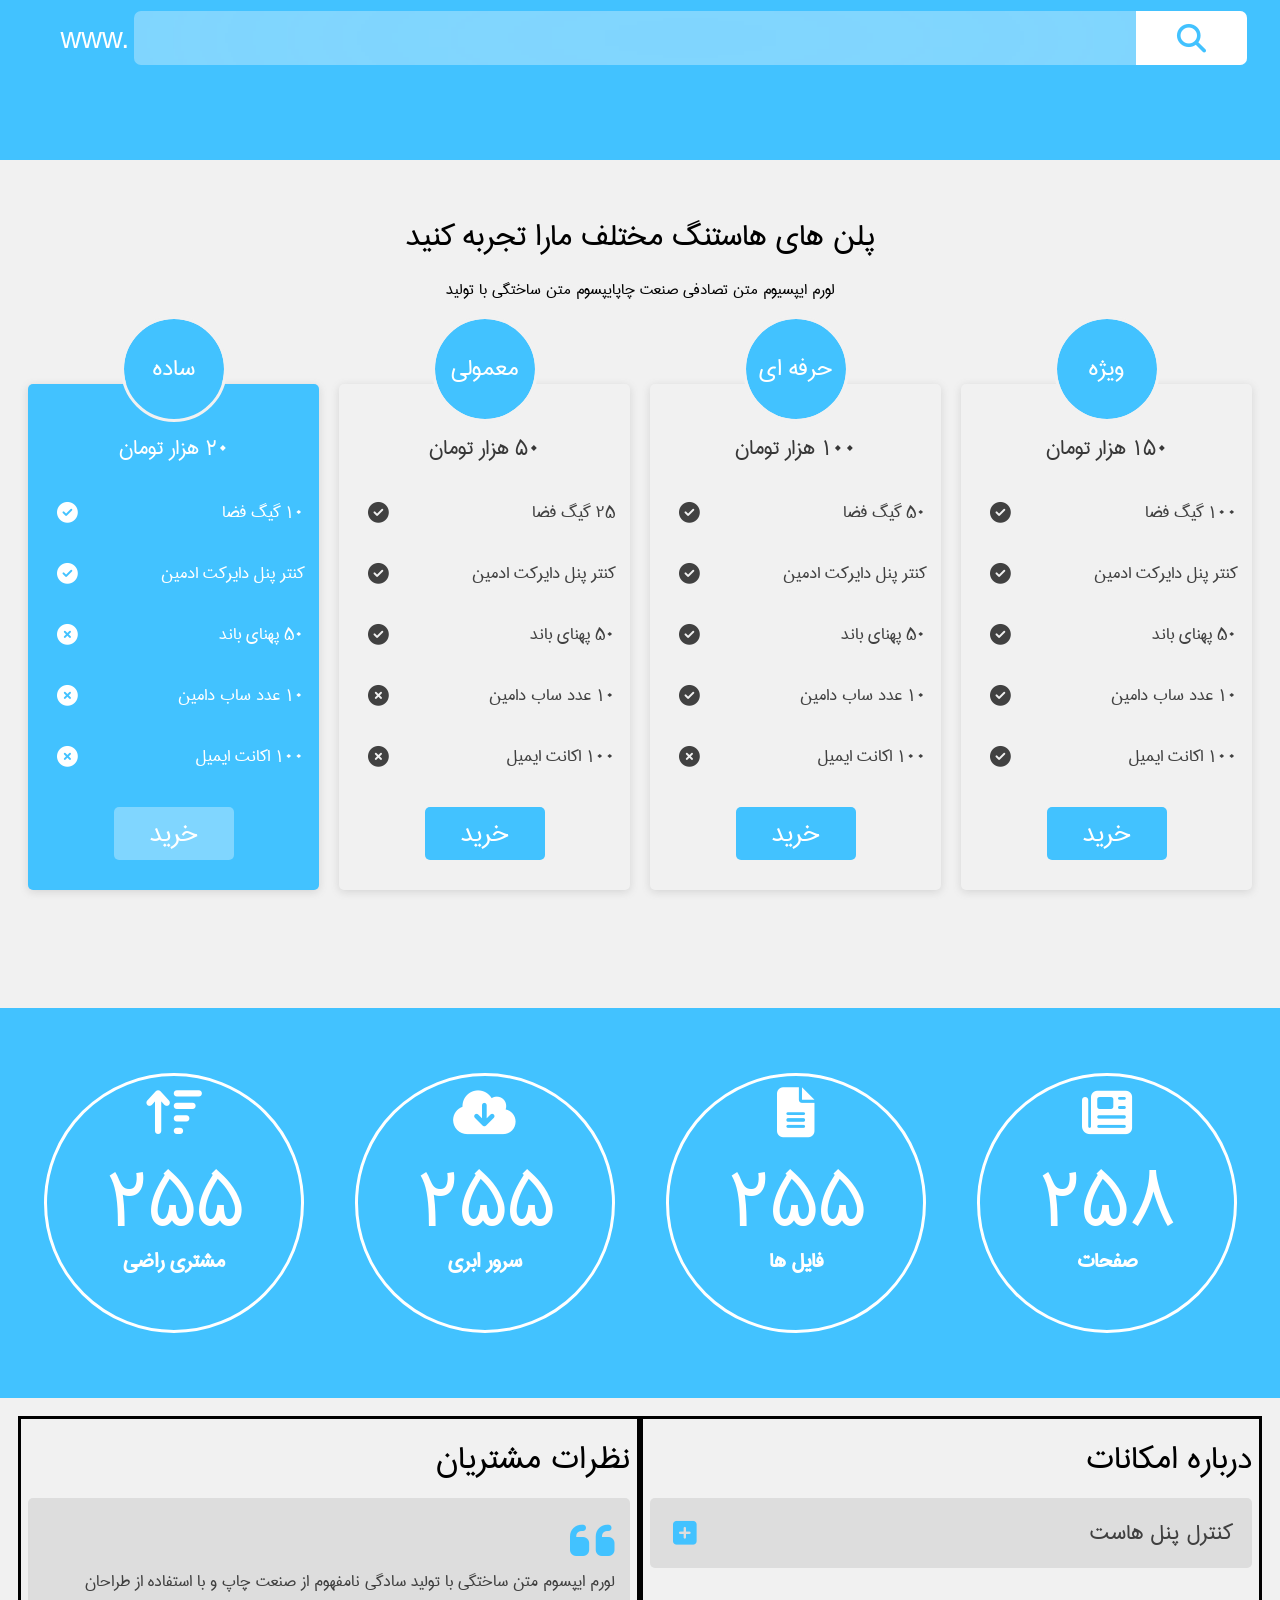
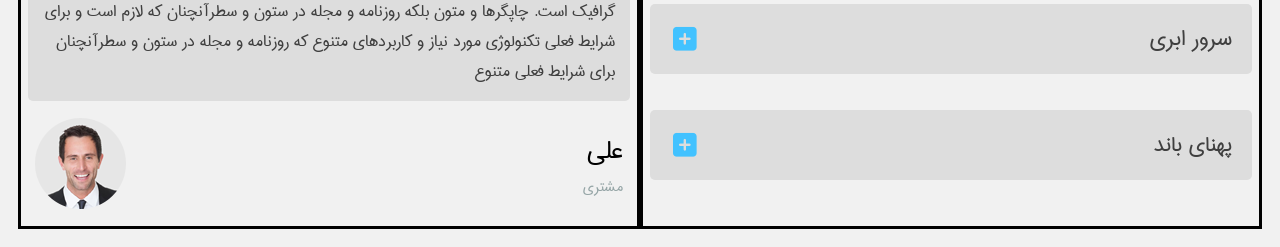
==== commit 00f3adea: "first phase of thoughts" ====
--- a/index.htm
+++ b/index.htm
@@ -489,8 +489,8 @@
     </div>
     <div class="container-fluid dis-flex justify-centered padd-top-bottom-18">
       <div class="container customer-section dis-flex padd-left-right-18">
-        <div class="customer-part padd-left-right-12 xs-width-col-12 sm-width-col-12 md-width-col-12 lg-width-col-6 xl-width-col-6 xxl-width-col-6">
-          <h5 class="padd-top-bottom-10">دانشنامه</h5>
+        <div class="customer-part padd-left-right-7 xs-width-col-12 sm-width-col-12 md-width-col-12 lg-width-col-6 xl-width-col-6 xxl-width-col-6">
+          <h5 class="padd-top-bottom-10">درباره امکانات</h5>
           <ul class="accordion">
             <li class="accordion-item plus padd-top-bottom-15 padd-left-right-20 acc-hover">
               کنترل پنل هاست
@@ -508,8 +508,43 @@
 
           </ul>
         </div>
-        <div class="customer-part padd-left-right-12 xs-width-col-12 sm-width-col-12 md-width-col-12 lg-width-col-6 xl-width-col-6 xxl-width-col-6">
-      <h5 class="padd-top-bottom-10">نظرات مشتریان</h5>
+        <div class="customer-part xs-width-col-12 sm-width-col-12 md-width-col-12 lg-width-col-6 xl-width-col-6 xxl-width-col-6">
+      <h5 class="padd-top-bottom-10 padd-left-right-7">نظرات مشتریان</h5>
+      <ul class="customer-thoughts dis-flex">
+        <li class="thoughts-items padd-left-right-7">
+          <div class="quoute padd-top-bottom-15 padd-left-right-15">
+            لورم ایپسوم متن ساختگی با تولید سادگی نامفهوم از صنعت چاپ و با استفاده از طراحان گرافیک است. چاپگرها و متون بلکه روزنامه و مجله در ستون و سطرآنچنان که لازم است و برای شرایط فعلی تکنولوژی مورد نیاز و کاربردهای متنوع
+            که روزنامه و مجله در ستون و سطرآنچنان  برای شرایط فعلی متنوع
+ 
+          </div>
+          <div class="customer-info dis-flex padd-top-bottom-15">
+            <p class="padd-left-right-7">علی <span class="role">مشتری</span></p>
+            <img class="customer-avatar" src="images/client-avatar-95x95.png" alt="cutomer avatar">
+          </div>
+        </li>
+        <li class="thoughts-items padd-left-right-7">
+          <div class="quoute padd-top-bottom-15 padd-left-right-15">
+            لورم ایپسوم متن ساختگی با تولید سادگی نامفهوم از صنعت چاپ و با استفاده از طراحان گرافیک است. چاپگرها و متون بلکه روزنامه و مجله در ستون و سطرآنچنان که لازم است و برای شرایط فعلی تکنولوژی مورد نیاز و کاربردهای متنوع
+            که روزنامه و مجله در ستون و سطرآنچنان  برای شرایط فعلی متنوع
+ 
+          </div>
+          <div class="customer-info dis-flex padd-top-bottom-15">
+            <p class="padd-left-right-7">احمد <span class="role">مشتری</span></p>
+            <img class="customer-avatar" src="images/client-avatar-95x95.png" alt="cutomer avatar">
+          </div>
+        </li>    
+        <li class="thoughts-items padd-left-right-7">
+          <div class="quoute padd-top-bottom-15 padd-left-right-15">
+            لورم ایپسوم متن ساختگی با تولید سادگی نامفهوم از صنعت چاپ و با استفاده از طراحان گرافیک است. چاپگرها و متون بلکه روزنامه و مجله در ستون و سطرآنچنان که لازم است و برای شرایط فعلی تکنولوژی مورد نیاز و کاربردهای متنوع
+            که روزنامه و مجله در ستون و سطرآنچنان  برای شرایط فعلی متنوع
+ 
+          </div>
+          <div class="customer-info dis-flex padd-top-bottom-15">
+            <p class="padd-left-right-7">نیما <span class="role">مشتری</span></p>
+            <img class="customer-avatar" src="images/client-avatar-95x95.png" alt="cutomer avatar">
+          </div>
+        </li>
+      </ul>
         </div>
       </div>
     </div>
--- a/styles/styles.css
+++ b/styles/styles.css
@@ -915,7 +915,7 @@
 }
 .intro-title {
   font-size: 1.8em;
-  color: #313131;
+  color: #414141;
 }
 .read-more-link {
   color: #42c2ff;
@@ -1088,7 +1088,7 @@
   text-align: right;
   font-size: 1.3em;
   position: relative;
-  color: #383838;
+  color: #414141;
 }
 .inner-plan > p::after {
   content: "";
@@ -1211,6 +1211,7 @@
 }
 .customer-part {
   overflow: hidden;
+  border: 3px solid black;
 }
 .customer-part > h5 {
   font-size: 2.5em;
@@ -1220,8 +1221,9 @@
   border-radius: 5px;
   background-color: #dddddd;
   font-size: 1.7em;
-  transition: all 0.3px;
+  transition: all 0.3s;
   position: relative;
+  color: #3f3f3f;
 }
 li.accordion-item::after {
   font-family: "Font Awesome 5 Free";
@@ -1235,18 +1237,59 @@
   text-align: center;
   line-height: 70px;
   color: #42c2ff;
-}
-
+  transition: all 0.3s;
+}
 .accordion-text {
-  font-size: 1.3em;
+  font-size: 1.2em;
   overflow: hidden;
   height: 0px;
-  transition: all 0.3px;
+  transition: height 0.3s;
+  display: flex;
+  align-items: center;
 }
 .show-accordion {
   border: 2px solid #dddddd;
-  height: auto;
-  padding: 15px 20px;
+  height: 127px;
+  padding: 0px 20px;
+  transition: all 0.3px;
+}
+.customer-thoughts {
+  width: 300%;
+  border-radius: 5px;
+  transition: all 0.3s;
+}
+.thoughts-items {
+  width: 33.33%;
+}
+.quoute {
+  background-color: #dddddd;
+  color: #3f3f3f;
+  border-radius: 5px;
+  font-size: 1.27em;
+}
+.quoute::before {
+  content: "\f10d";
+  font-family: "Font Awesome 5 Free";
+  font-weight: bold;
+  display: block;
+  width: 80px;
+  font-size: 2.5em;
+  color: #42c2ff;
+}
+.customer-info {
+  justify-content: space-between;
+  align-items: center;
+}
+.customer-info > p {
+  font-size: 2em;
+}
+.role {
+  display: block;
+  color: #95a5a6;
+  font-size: 0.55em;
+}
+.customer-avatar {
+  margin-left: 5px;
 }
 
 /* Hover styles */
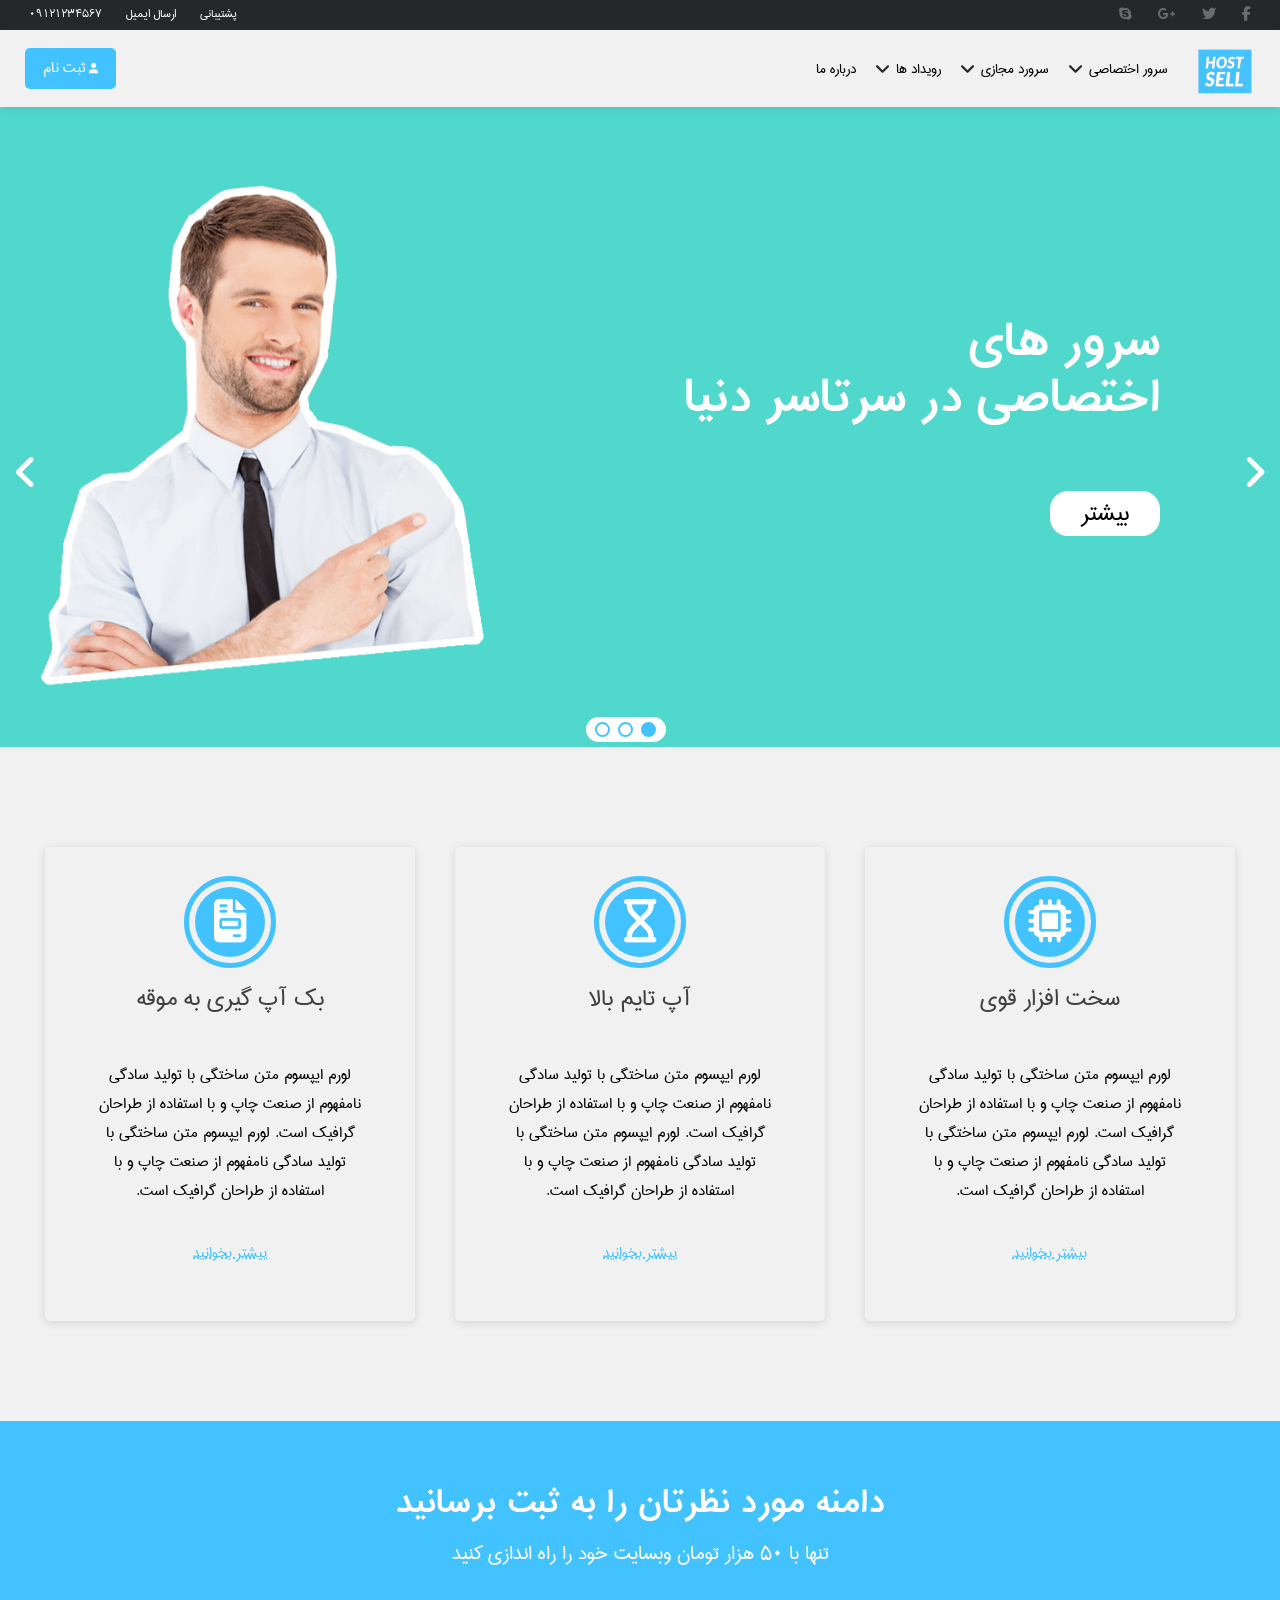
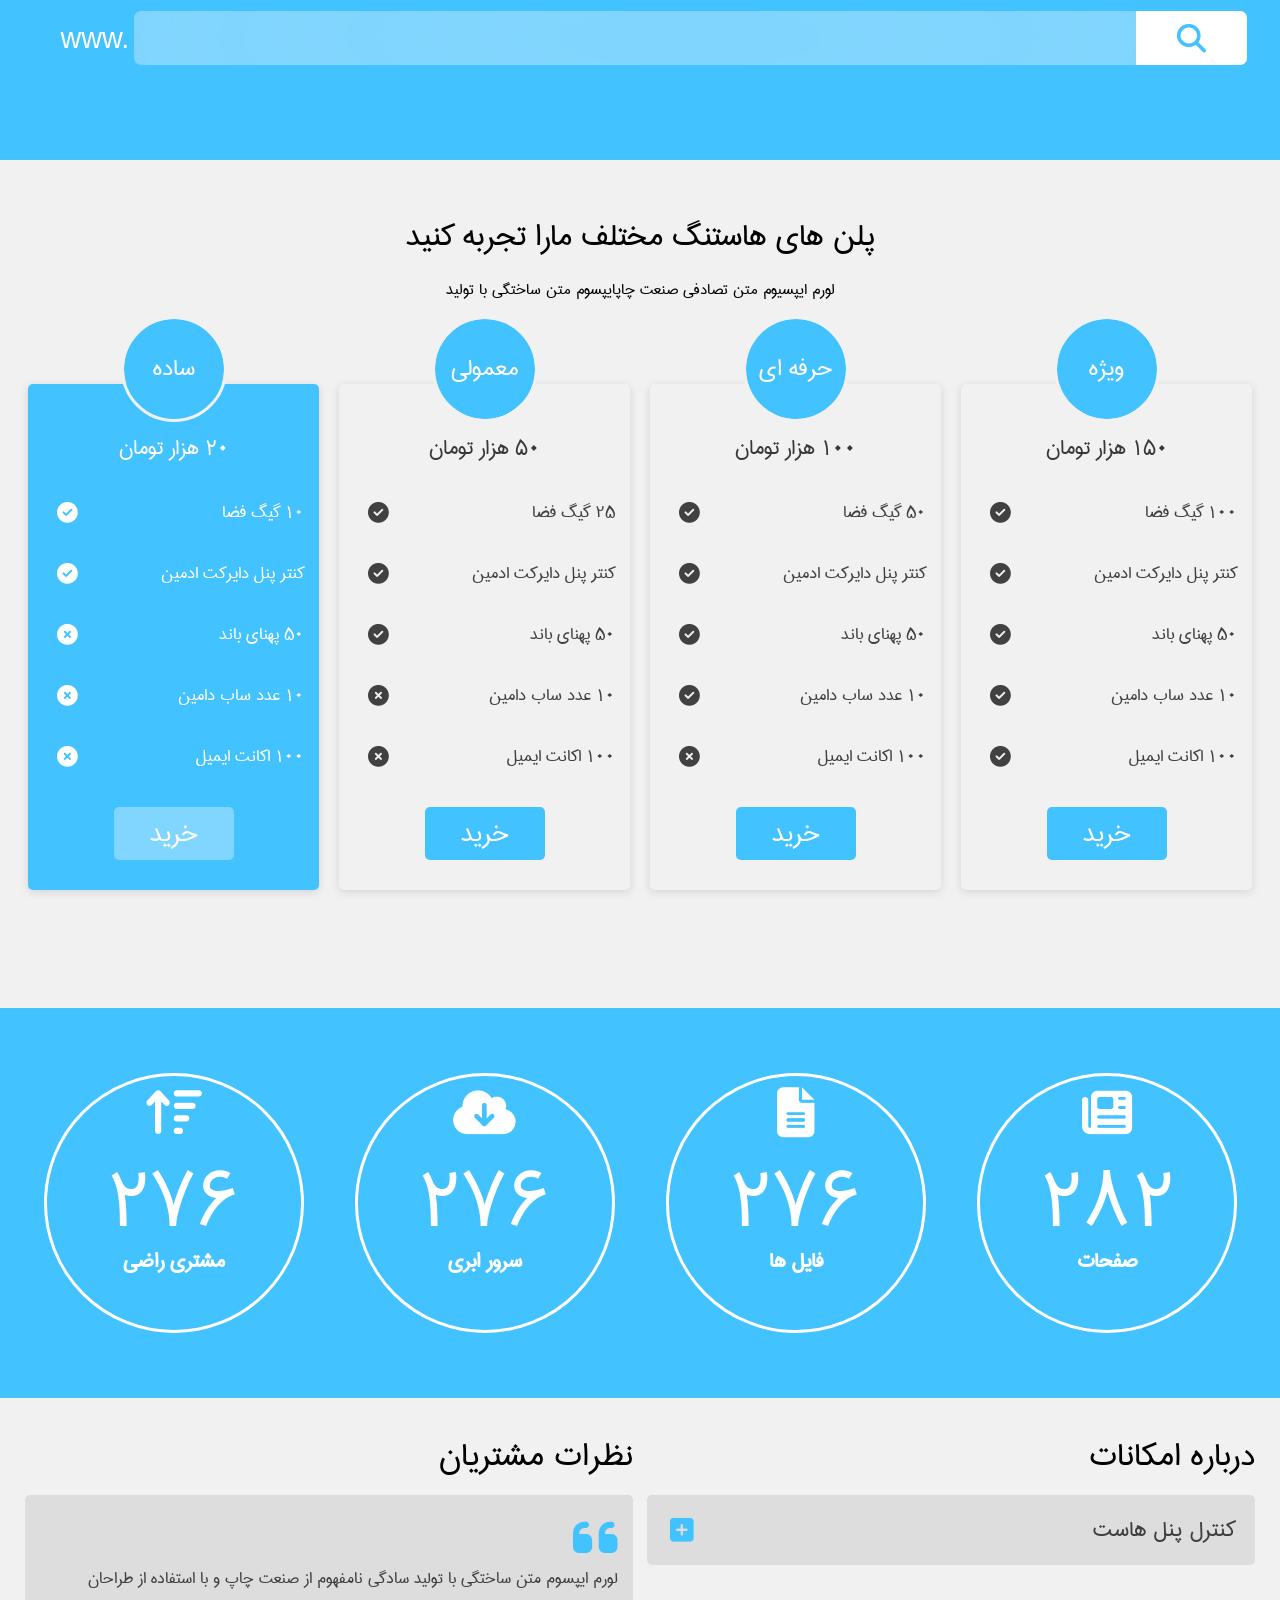
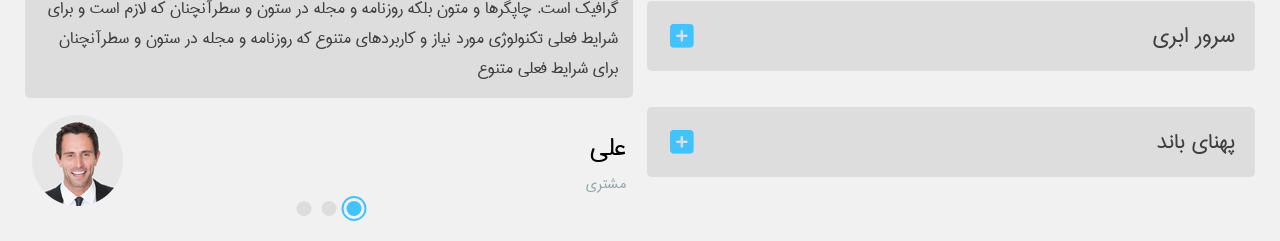
==== commit c699174b: "dots of customer added" ====
--- a/index.htm
+++ b/index.htm
@@ -509,6 +509,11 @@
           </ul>
         </div>
         <div class="customer-part xs-width-col-12 sm-width-col-12 md-width-col-12 lg-width-col-6 xl-width-col-6 xxl-width-col-6">
+          <div class="thought-dots dis-flex">
+            <span class="tho-dots selected-dot"></span>
+            <span class="tho-dots "></span>
+            <span class="tho-dots"></span>
+          </div>
       <h5 class="padd-top-bottom-10 padd-left-right-7">نظرات مشتریان</h5>
       <ul class="customer-thoughts dis-flex">
         <li class="thoughts-items padd-left-right-7">
--- a/styles/styles.css
+++ b/styles/styles.css
@@ -1211,7 +1211,7 @@
 }
 .customer-part {
   overflow: hidden;
-  border: 3px solid black;
+  position: relative;
 }
 .customer-part > h5 {
   font-size: 2.5em;
@@ -1291,6 +1291,28 @@
 .customer-avatar {
   margin-left: 5px;
 }
+.thought-dots {
+  position: absolute;
+  bottom: 0px;
+  width: 65px;
+  height: 30px;
+  right: 50%;
+  transform: translateX(50%);
+  justify-content: space-between;
+  align-items: center;
+}
+span.tho-dots {
+  width: 15px;
+  height: 15px;
+  border-radius: 55px;
+  background-color: #dddddd;
+  transition: all 0.3s;
+}
+.selected-dot {
+  background-color: #42c2ff !important;
+  outline: 2px solid #42c2ff;
+  outline-offset: 3px;
+}
 
 /* Hover styles */
 .addi-links > a:hover {
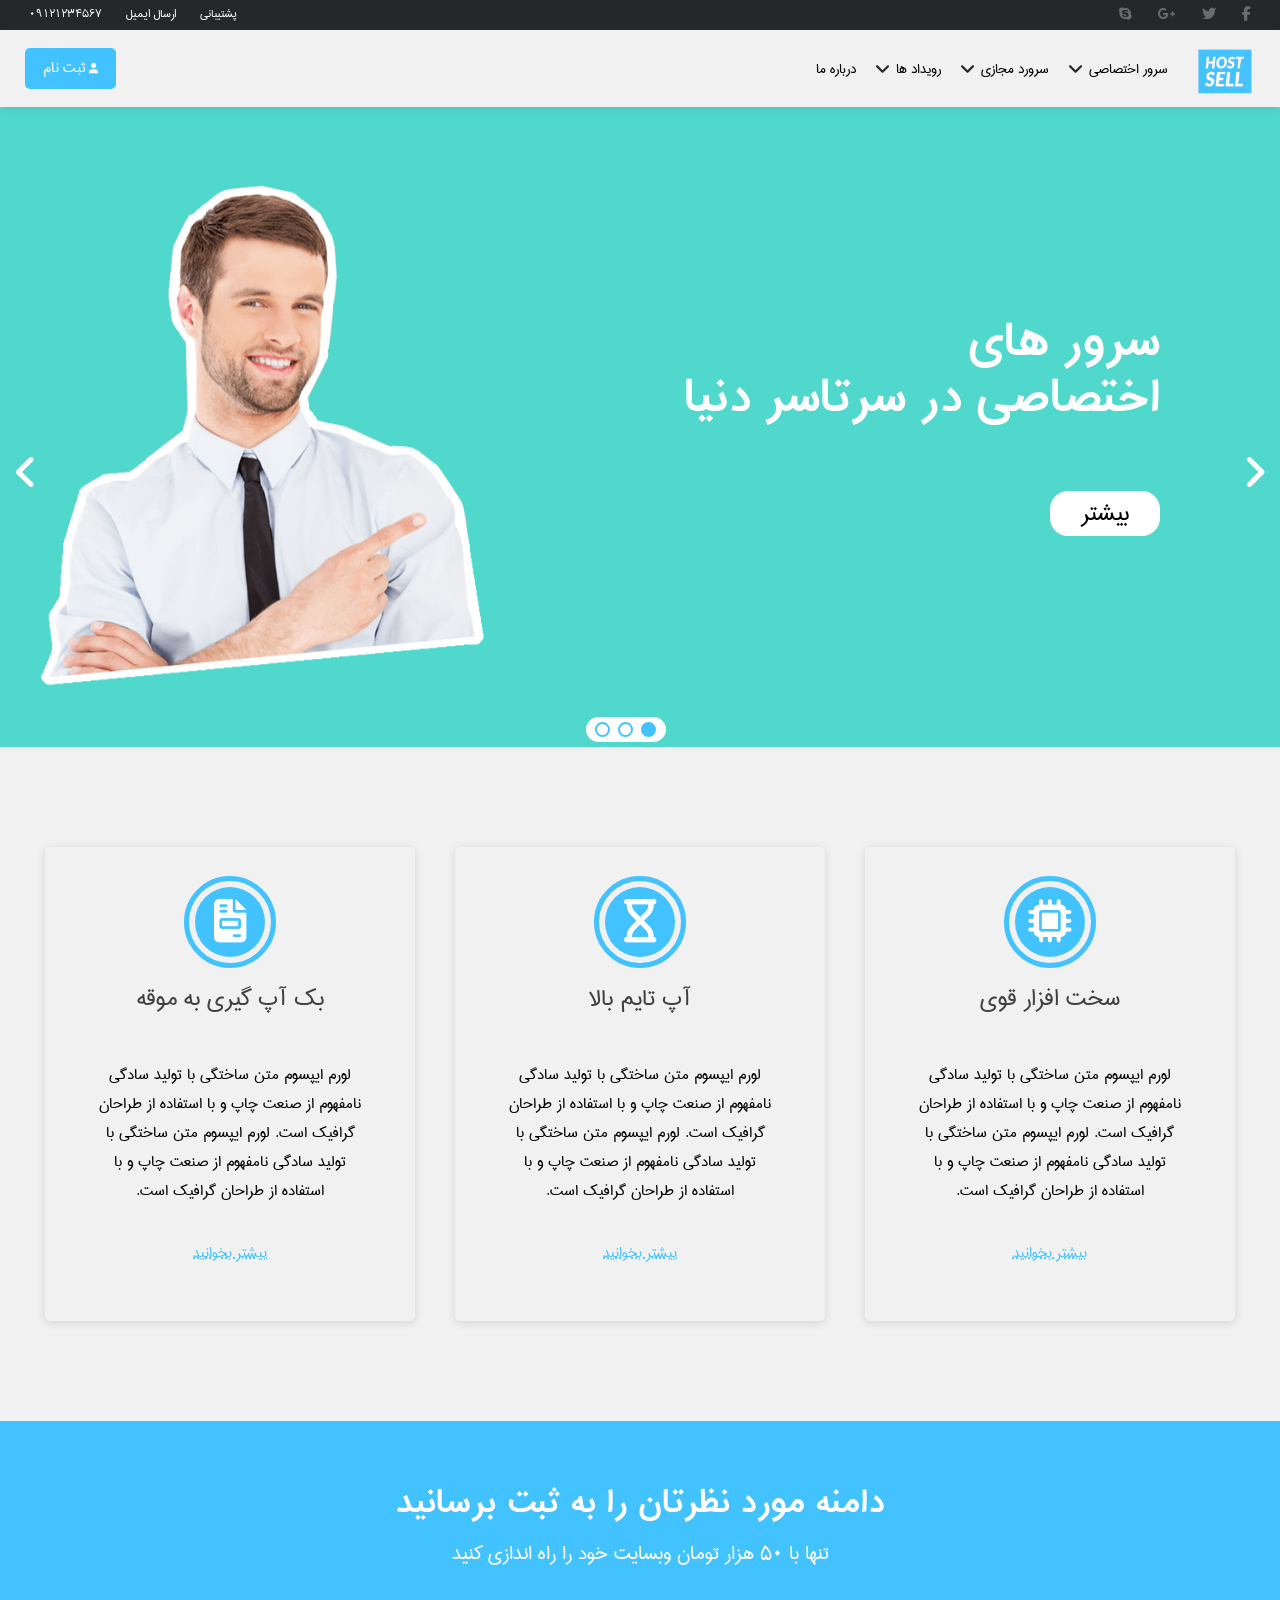
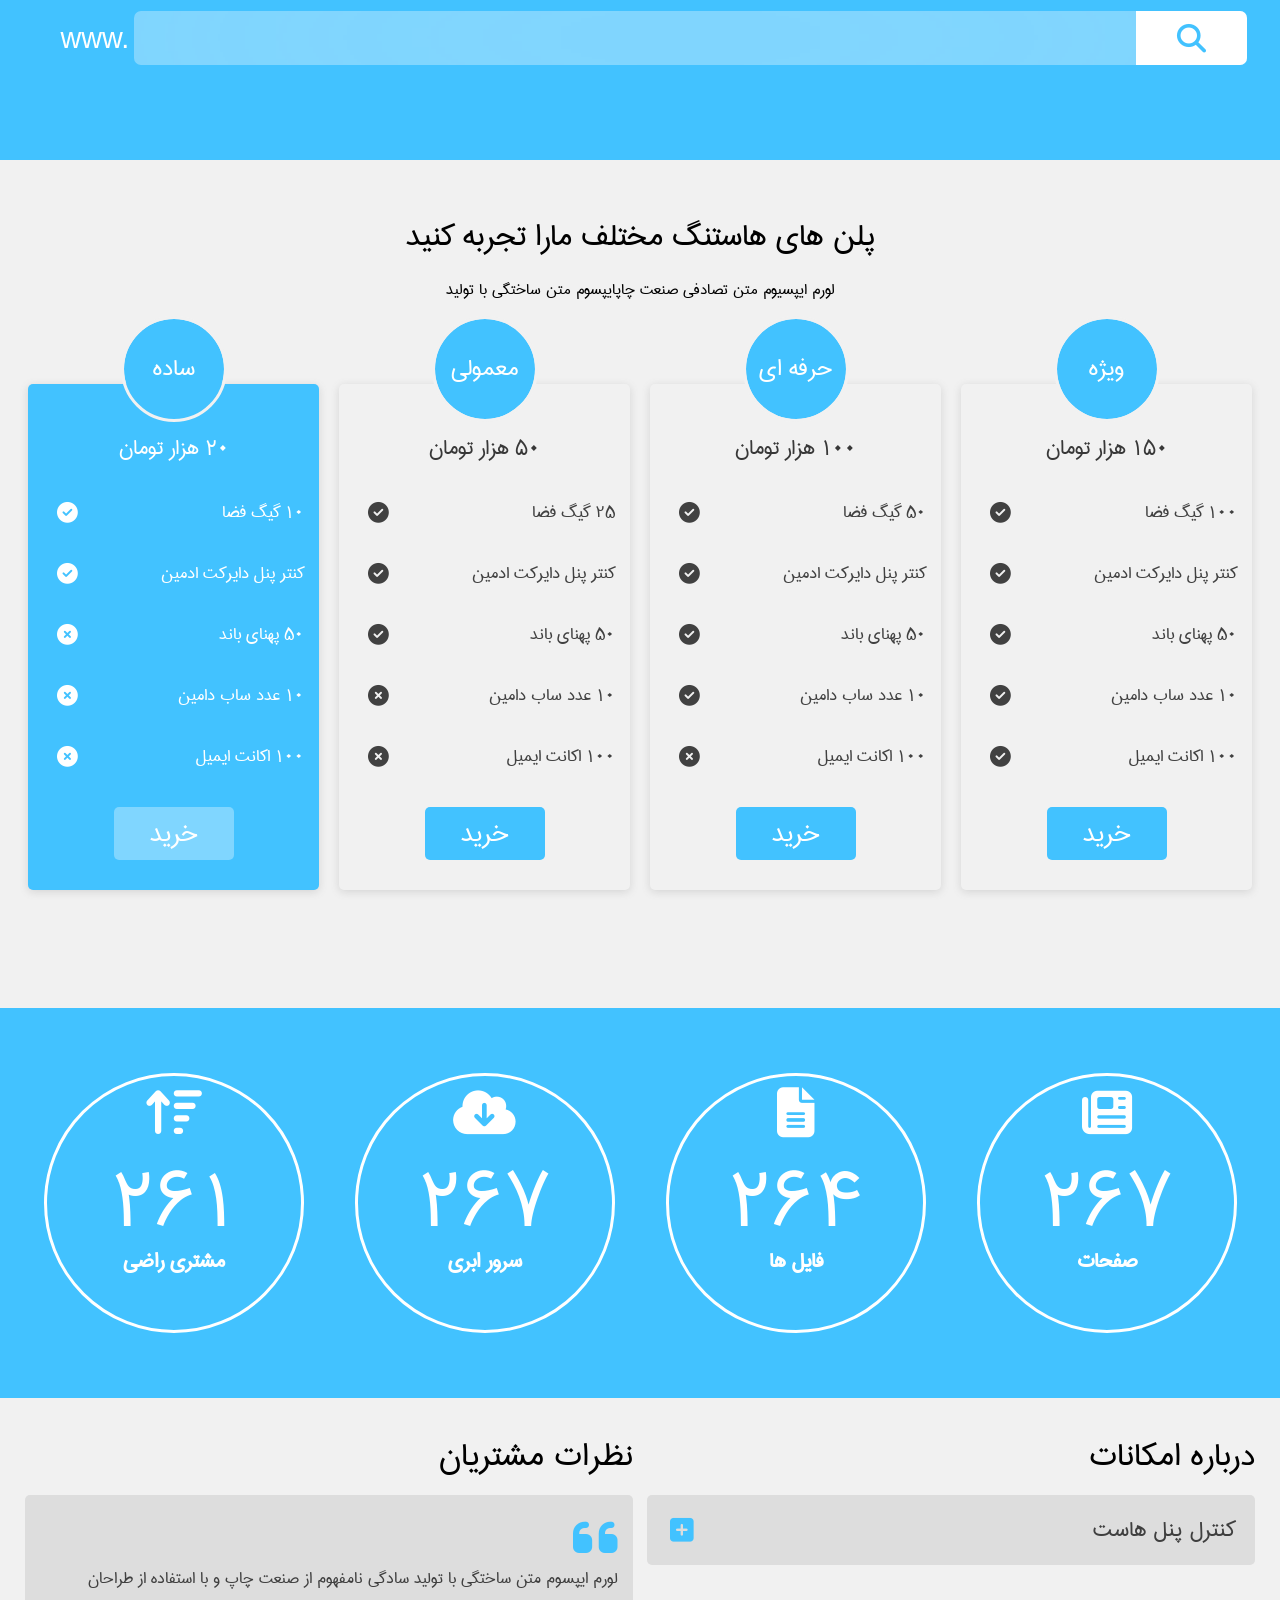
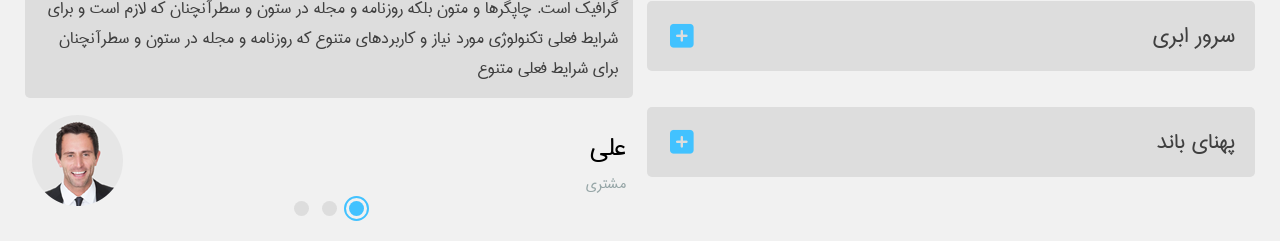
==== commit 4f13ee18: "enter key" ====
--- a/index.htm
+++ b/index.htm
@@ -394,7 +394,7 @@
         <p class="domain-text padd-top-bottom-10">تنها با 50 هزار تومان وبسایت خود را راه اندازی کنید</p>
         <div class="input-container padd-top-bottom-15 padd-left-right-5 dis-flex padd-left-right-18 padd-top-bottom-30 dis-flex justify-centered">
           <span class="world-wide-web xs-width-col-2 sm-width-col-1 md-width-col-2 lg-width-col-1 xl-width-col-1" >www.</span> 
-          <form class="input-and-button-container dis-flex xs-width-col-10 sm-width-col-11 xs-width-col-10 md-width-col-10 lg-width-col-11 xl-width-col-11" action="#" method="get">
+          <form class="input-and-button-container dis-flex xs-width-col-10 sm-width-col-11 xs-width-col-10 md-width-col-10 lg-width-col-11 xl-width-col-11" action="javascript:void(0)" method="get">
             <input class="search-input padd-left-right-10" type="search"><button type="button" class="serach-button">&#xf002;</button>
           </form>
         </div>
--- a/styles/styles.css
+++ b/styles/styles.css
@@ -1294,7 +1294,7 @@
 .thought-dots {
   position: absolute;
   bottom: 0px;
-  width: 65px;
+  width: 70px;
   height: 30px;
   right: 50%;
   transform: translateX(50%);
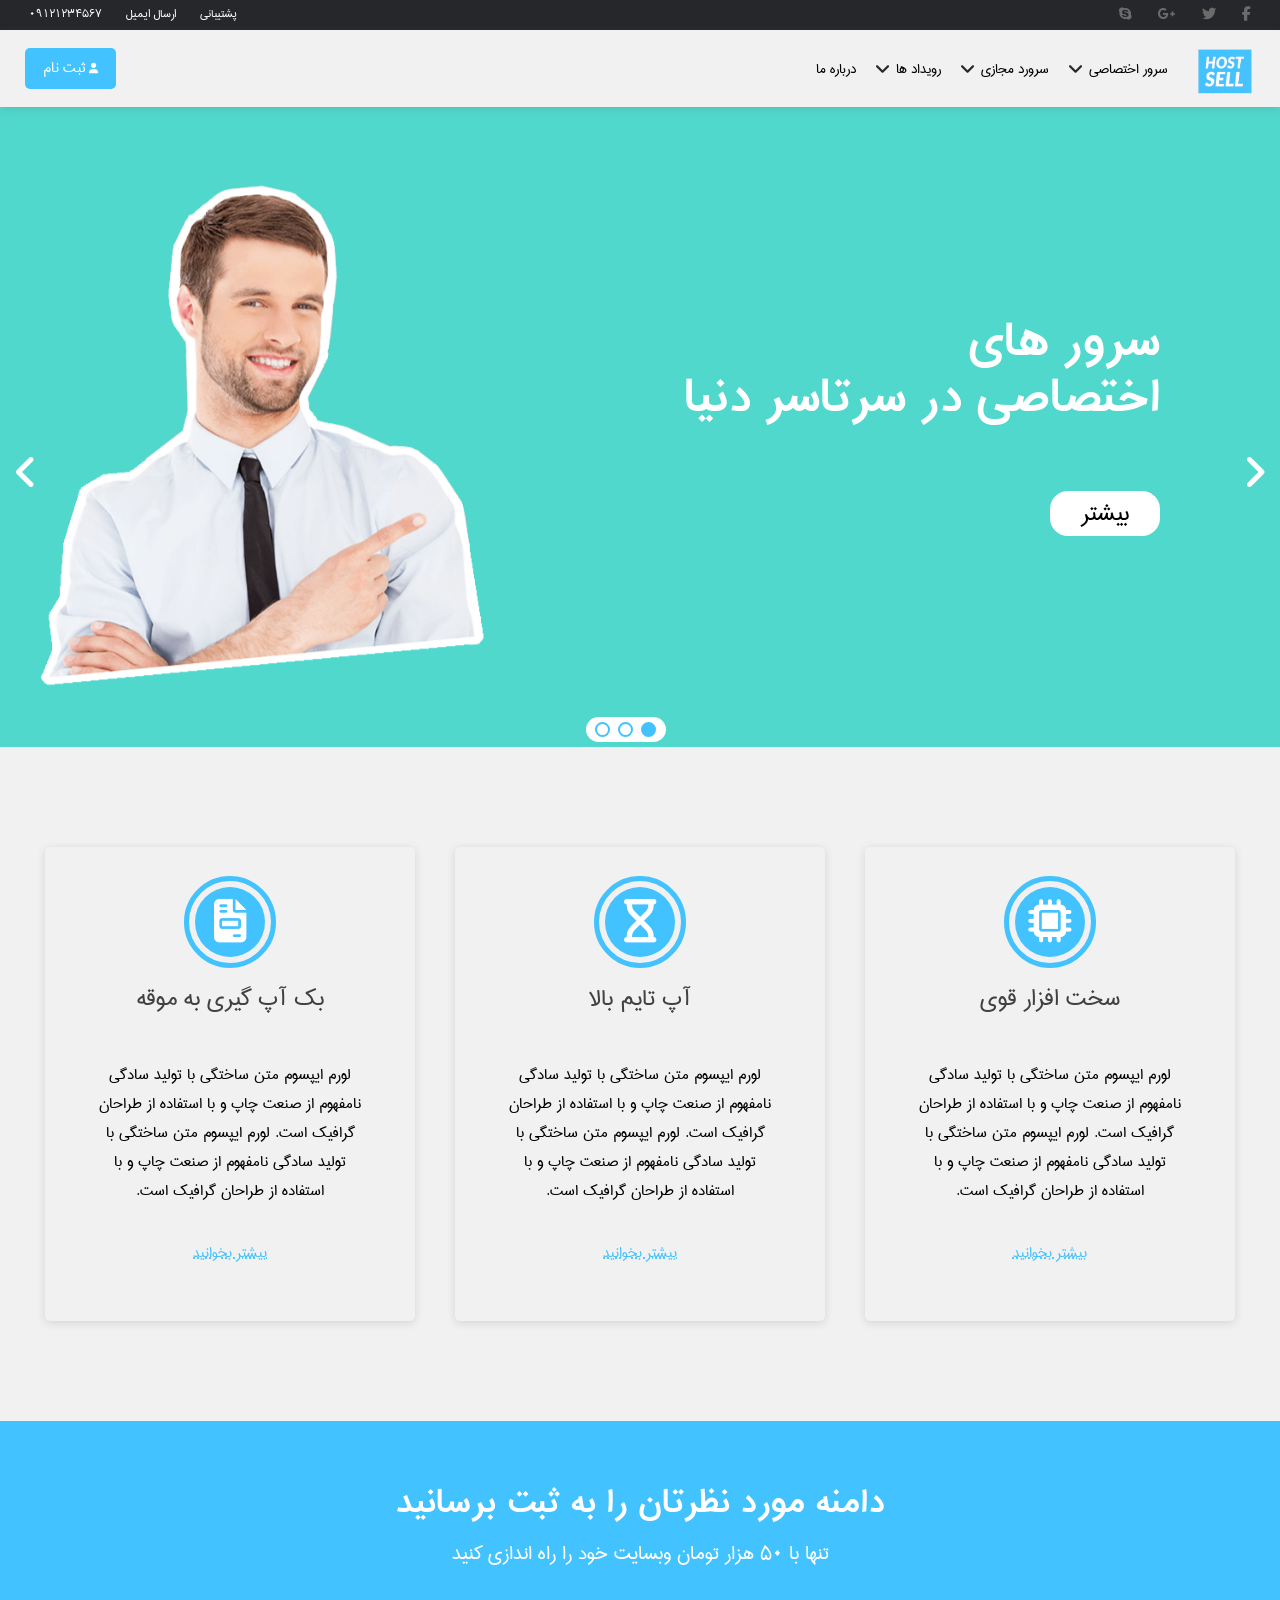
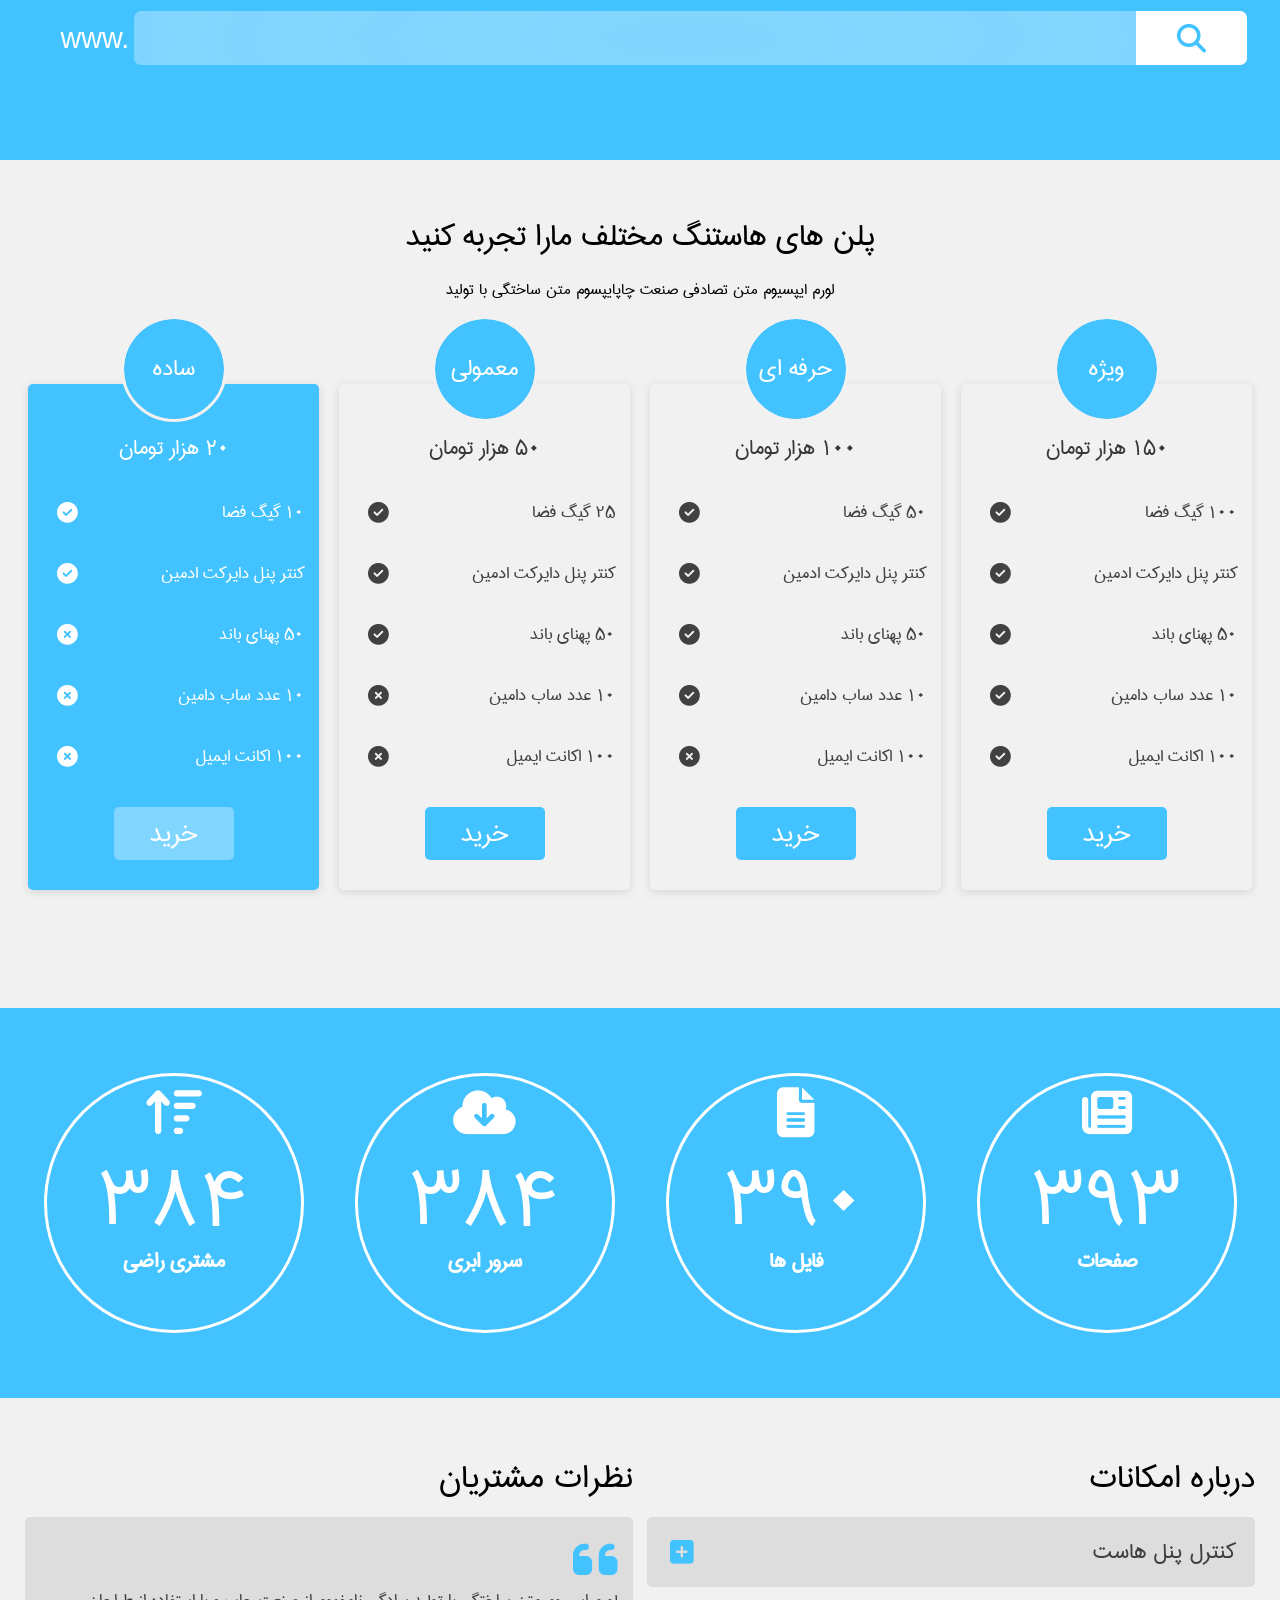
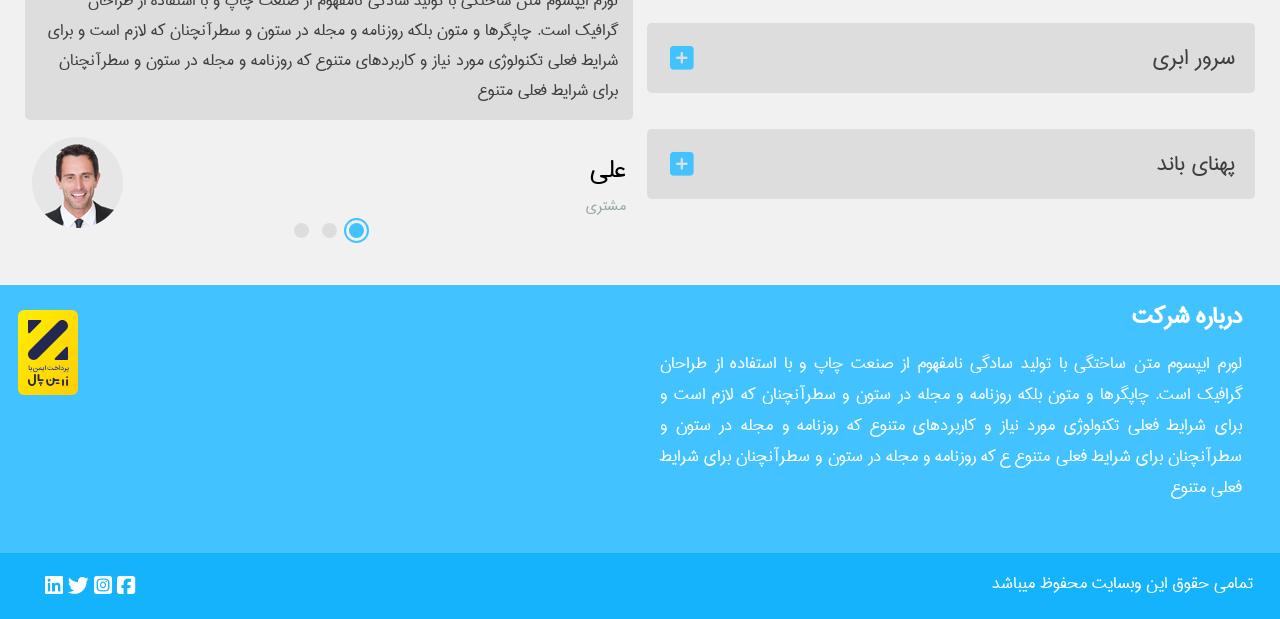
==== commit c0056b62: "footer is done" ====
--- a/index.htm
+++ b/index.htm
@@ -487,7 +487,7 @@
         </ul>
       </div>
     </div>
-    <div class="container-fluid dis-flex justify-centered padd-top-bottom-18">
+    <div class="container-fluid dis-flex justify-centered padd-top-bottom-40">
       <div class="container customer-section dis-flex padd-left-right-18">
         <div class="customer-part padd-left-right-7 xs-width-col-12 sm-width-col-12 md-width-col-12 lg-width-col-6 xl-width-col-6 xxl-width-col-6">
           <h5 class="padd-top-bottom-10">درباره امکانات</h5>
@@ -553,8 +553,34 @@
         </div>
       </div>
     </div>
+    <footer class="container-fluid dis-flex ">
+      <div class="container footer-container padd-left-right-18 dis-flex">
+        <ul class="aboutus-container padd-left-right-20 xs-width-col-12 sm-width-col-12 md-width-col-12 lg-width-col-6 xl-width-col-6 xxl-width-col-6">
+          <h4 class="padd-top-bottom-10 ">درباره شرکت</h4>
+          <p class="about-us-text">
+            
+لورم ایپسوم متن ساختگی با تولید سادگی نامفهوم از صنعت چاپ و با استفاده از طراحان گرافیک است. چاپگرها و متون بلکه روزنامه و مجله در ستون و سطرآنچنان که لازم است و برای شرایط فعلی تکنولوژی مورد نیاز و کاربردهای متنوع که روزنامه و مجله در ستون و سطرآنچنان برای شرایط فعلی متنوع
+ع که روزنامه و مجله در ستون و سطرآنچنان برای شرایط فعلی متنوع 
+          </p>
+        </ul>
+        <div class="pay-logo xs-width-col-12 sm-width-col-12 md-width-col-12 lg-width-col-6 xl-width-col-6 xxl-width-col-6 padd-top-bottom-25 ">
+        <img  src="images/1.svg" alt="zaring pal image">
+
+        </div>
+      </div>
+<div class="container-fluid copy-social dis-flex justify-centered">
+  <div class="container social dis-flex padd-top-bottom-15 padd-left-right-27">
+<p class="xs-width-col-12 sm-width-col-12 md-width-col-12 lg-width-col-6 xl-width-col-6 xxl-width-col-6" >تمامی حقوق این وبسایت محفوظ  میباشد</p>
+    <div class="icons-list padd-left-right-18 xs-width-col-12 sm-width-col-12 md-width-col-12 lg-width-col-6 xl-width-col-6 xxl-width-col-6" >
+      <i class="margin fa-brands fa-facebook-square"></i>
+      <i class="margin fa-brands fa-instagram-square"></i>
+      <i class="margin fa-brands fa-twitter"></i>
+      <i class="margin fa-brands fa-linkedin"></i>
+    </div>
+  </div>
+</div>
+    </footer>
     <script src="scripts/app.js">
-
     </script>
   </body>
 </html>
--- a/styles/styles.css
+++ b/styles/styles.css
@@ -1313,6 +1313,79 @@
   outline: 2px solid #42c2ff;
   outline-offset: 3px;
 }
+footer {
+  background-color: #42c2ff;
+  flex-direction: column;
+  align-items: center;
+}
+footer h4 {
+  font-size: 1.8em;
+  color: #fff;
+  font-weight: normal;
+  font-weight: bold;
+  padding-top: 35px;
+}
+.footer-container {
+  width: inherit;
+  flex-wrap: wrap;
+}
+.footer-container > ul {
+  display: inline-block;
+}
+.address-item {
+  font-size: 1.5em;
+  font-weight: normal;
+  color: #fff;
+  position: relative;
+  height: 60px;
+  display: flex;
+  align-items: center;
+}
+.about-us-text {
+  font-size: 1.3em;
+  color: #fff;
+  text-align: justify;
+}
+.address-item:nth-of-type(3) {
+  font-family: sans-serif;
+}
+li.address-item::before {
+  content: "";
+  font-family: "Font Awesome 5 Free";
+  font-weight: bold;
+  font-style: normal;
+  position: absolute;
+  right: 0px;
+  width: 40px;
+  height: 40px;
+  border-radius: 100px;
+  line-height: 38px;
+  text-align: center;
+  border: 3px solid #fff;
+}
+.pay-logo {
+  text-align: left;
+}
+.copy-social {
+  background-color: #15b3fc;
+  margin-top: 50px;
+}
+.social {
+  width: inherit;
+  color: #fff;
+  font-size: 1.3em;
+  display: flex;
+  justify-content: space-between;
+  flex-wrap: wrap;
+}
+div.icons-list {
+  text-align: left;
+}
+div.icons-list > i {
+  line-height: 35px;
+  transition: all 0.3s;
+  cursor: pointer;
+}
 
 /* Hover styles */
 .addi-links > a:hover {
@@ -1368,6 +1441,10 @@
 .acc-hover:hover {
   background-color: #cfcfcf;
 }
+div.icons-list > i:hover {
+  color: #e6e6e6;
+}
+
 /* animations */
 @keyframes moveIn {
   100% {
--- a/styles/responsive.css
+++ b/styles/responsive.css
@@ -113,6 +113,15 @@
   .plan-text {
     font-size: 0.8em;
   }
+  footer h4 {
+    text-align: center;
+  }
+  .social {
+    text-align: center;
+  }
+  div.icons-list {
+    text-align: center;
+  }
 }
 @media all and (min-width: 556px) {
   .sm-width-col-1 {
@@ -160,7 +169,6 @@
   .off-canvas-button {
     display: block;
   }
-
   .sub-link > h4 {
     font-size: 1.1em;
   }
@@ -206,6 +214,12 @@
   }
   .next {
     left: 1px;
+  }
+  .social {
+    text-align: center;
+  }
+  div.icons-list {
+    text-align: center;
   }
 }
 @media all and (min-width: 768px) {
@@ -310,6 +324,12 @@
   .slider-button::before {
     font-size: 3em;
   }
+  .social {
+    text-align: center;
+  }
+  div.icons-list {
+    text-align: center;
+  }
 }
 @media all and (min-width: 992px) {
   .lg-width-col-1 {
@@ -392,6 +412,12 @@
   .image-three {
     background-position: center center;
   }
+  .social {
+    text-align: right;
+  }
+  div.icons-list {
+    text-align: left;
+  }
 }
 @media all and (min-width: 1200px) {
   .xl-width-col-1 {
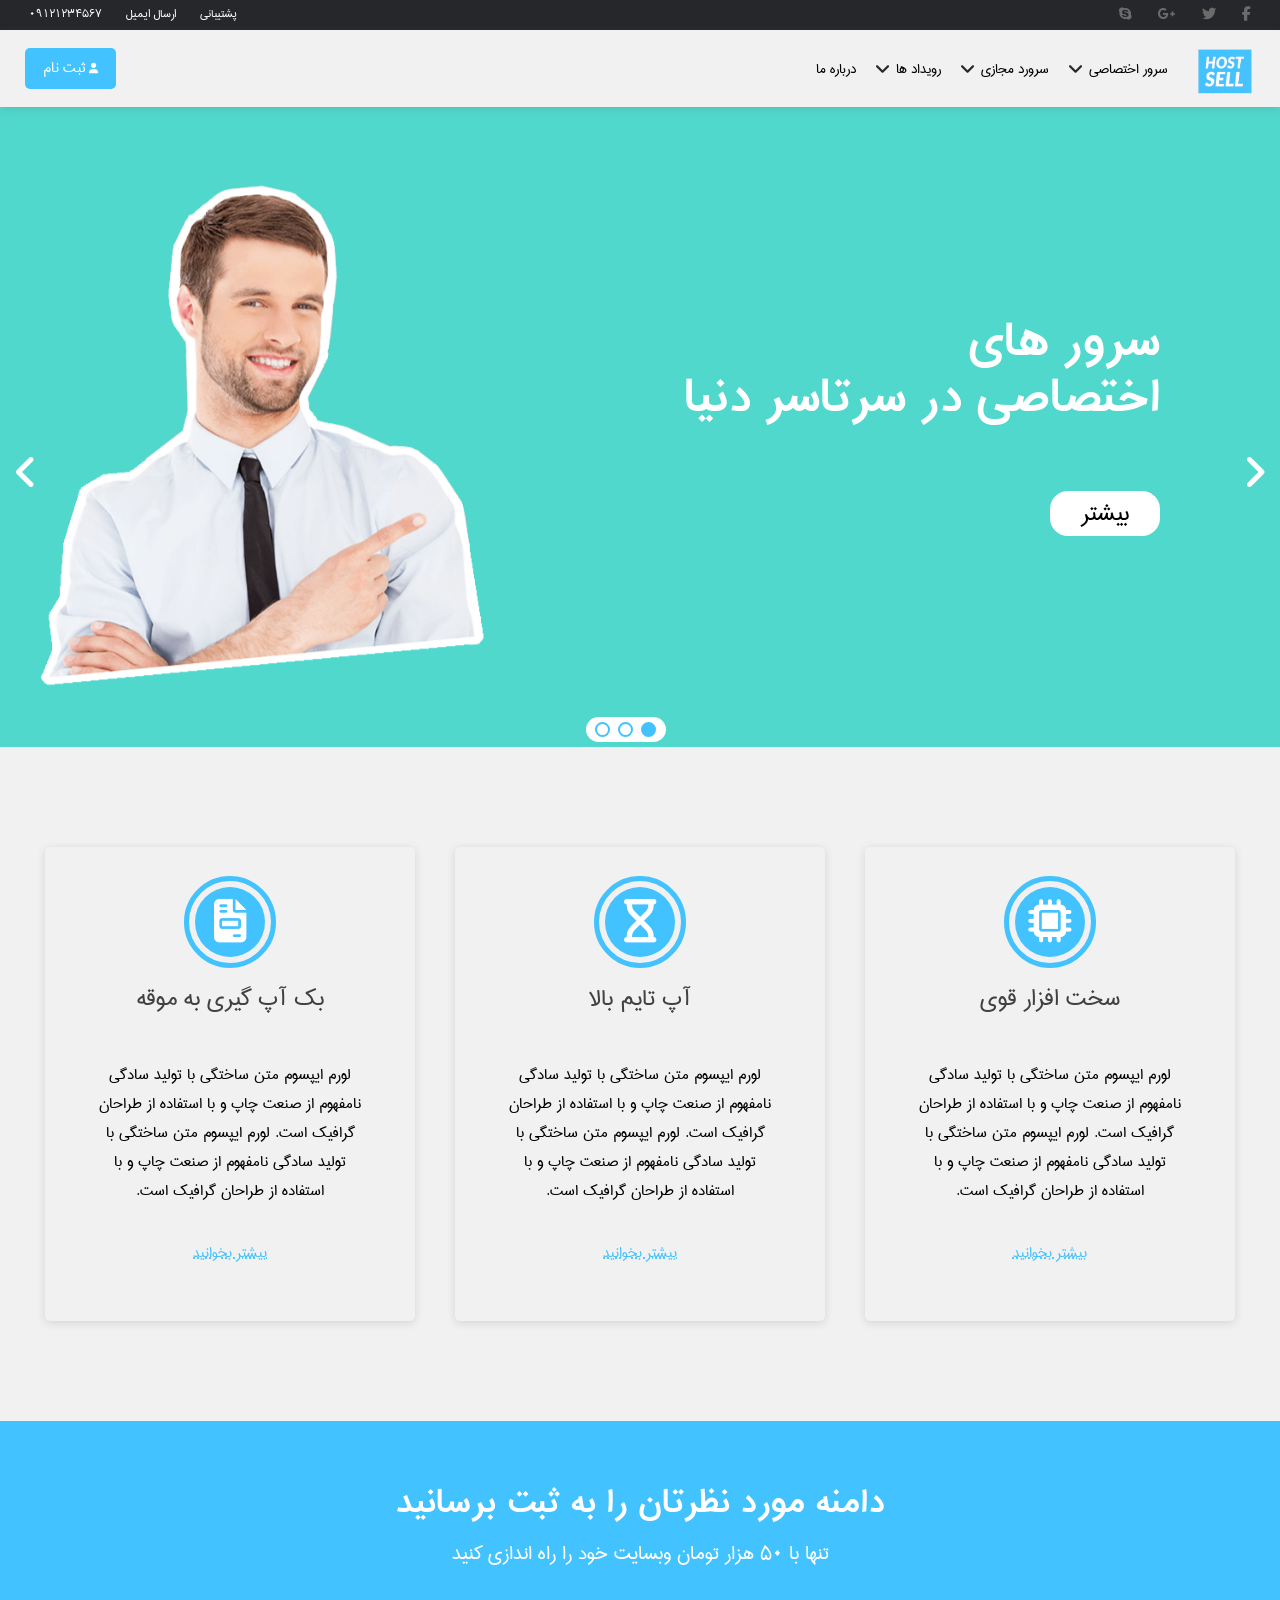
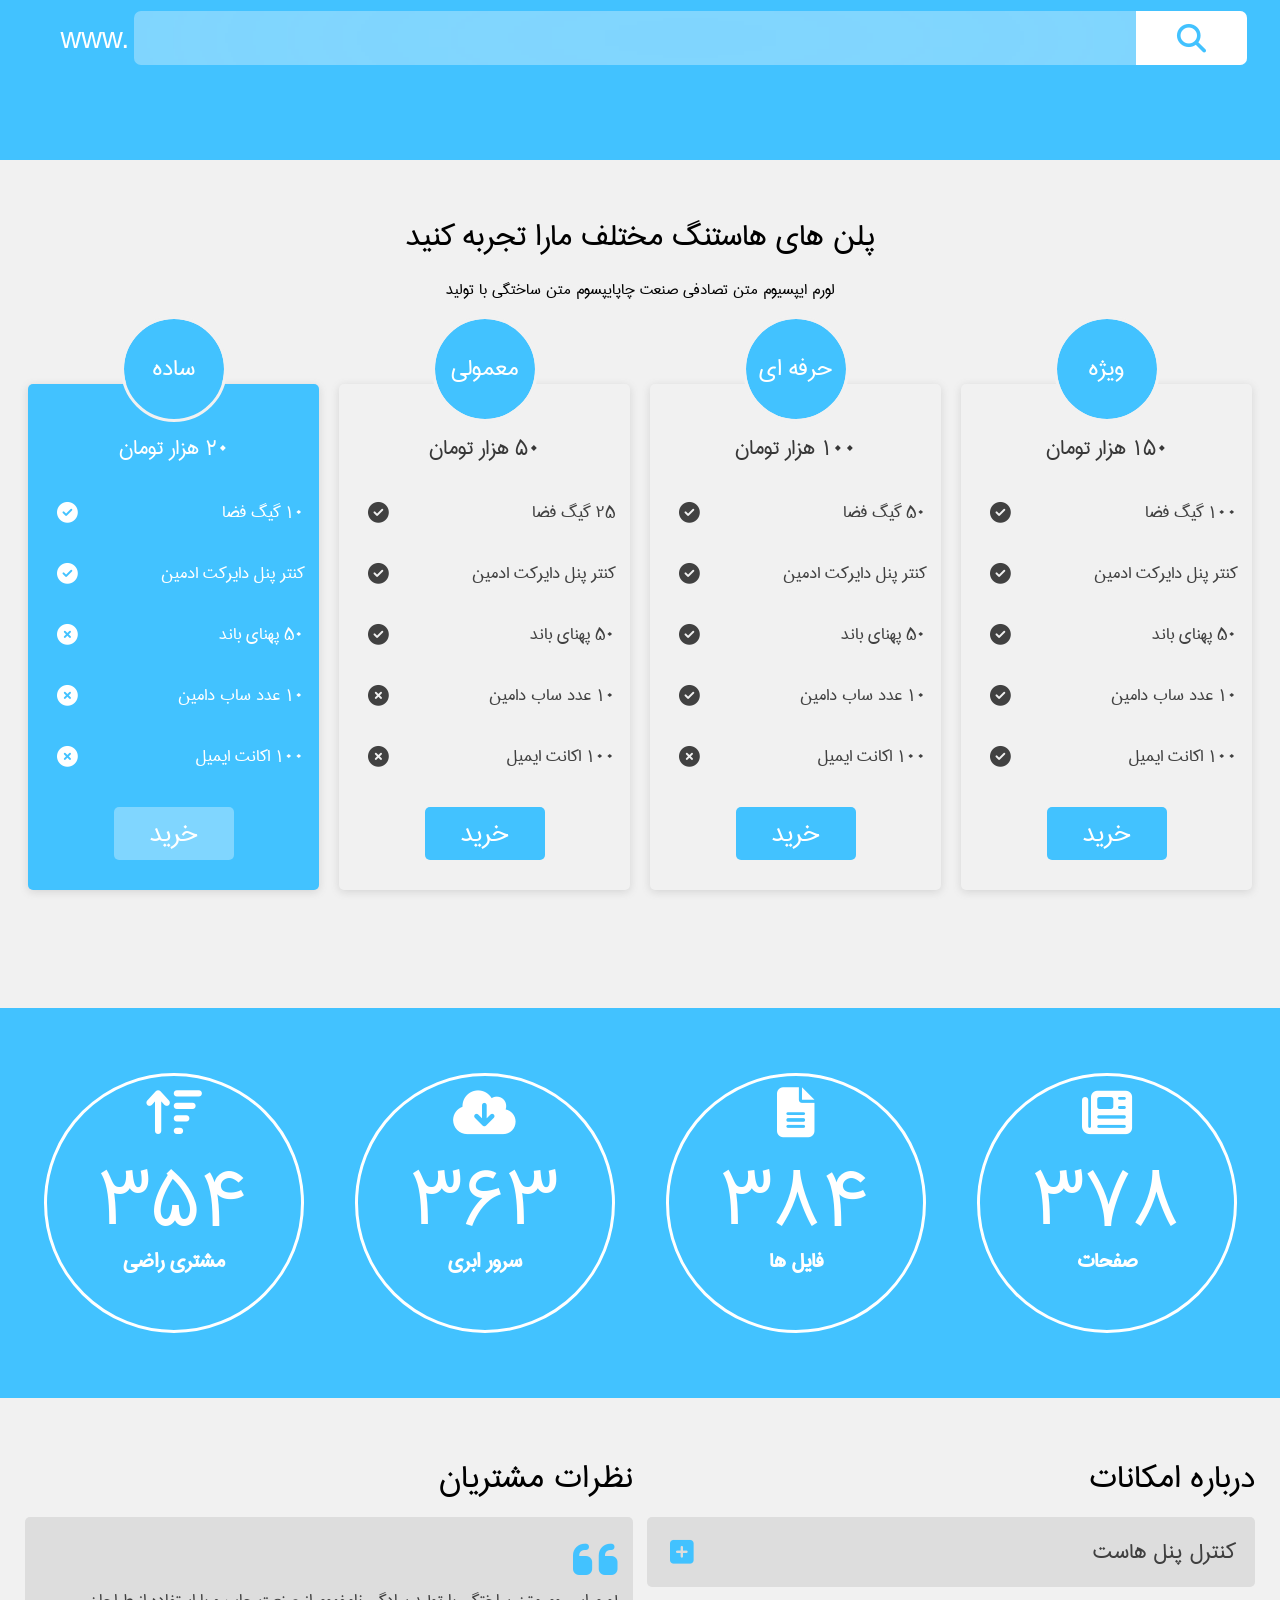
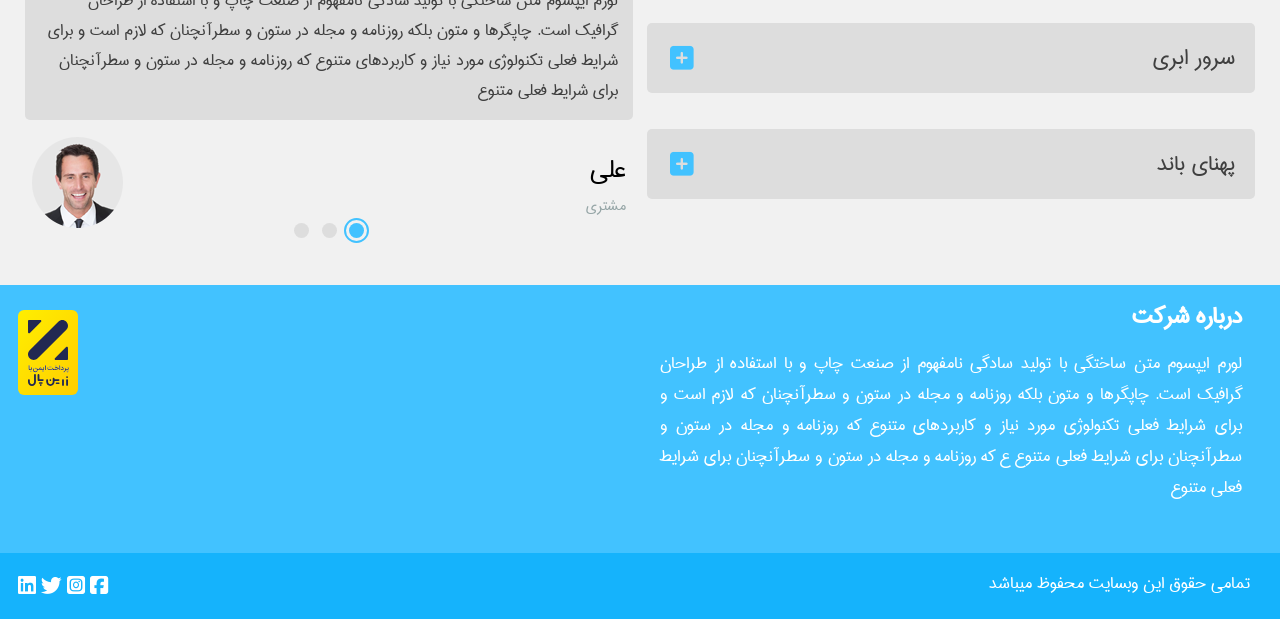
==== commit c7447a7c: "above of nav got fixed" ====
--- a/index.htm
+++ b/index.htm
@@ -569,8 +569,8 @@
         </div>
       </div>
 <div class="container-fluid copy-social dis-flex justify-centered">
-  <div class="container social dis-flex padd-top-bottom-15 padd-left-right-27">
-<p class="xs-width-col-12 sm-width-col-12 md-width-col-12 lg-width-col-6 xl-width-col-6 xxl-width-col-6" >تمامی حقوق این وبسایت محفوظ  میباشد</p>
+  <div class="container social dis-flex padd-top-bottom-15 ">
+<p class="xs-width-col-12 sm-width-col-12 md-width-col-12 lg-width-col-6 xl-width-col-6 xxl-width-col-6 padd-left-right-30" >تمامی حقوق این وبسایت محفوظ  میباشد</p>
     <div class="icons-list padd-left-right-18 xs-width-col-12 sm-width-col-12 md-width-col-12 lg-width-col-6 xl-width-col-6 xxl-width-col-6" >
       <i class="margin fa-brands fa-facebook-square"></i>
       <i class="margin fa-brands fa-instagram-square"></i>
